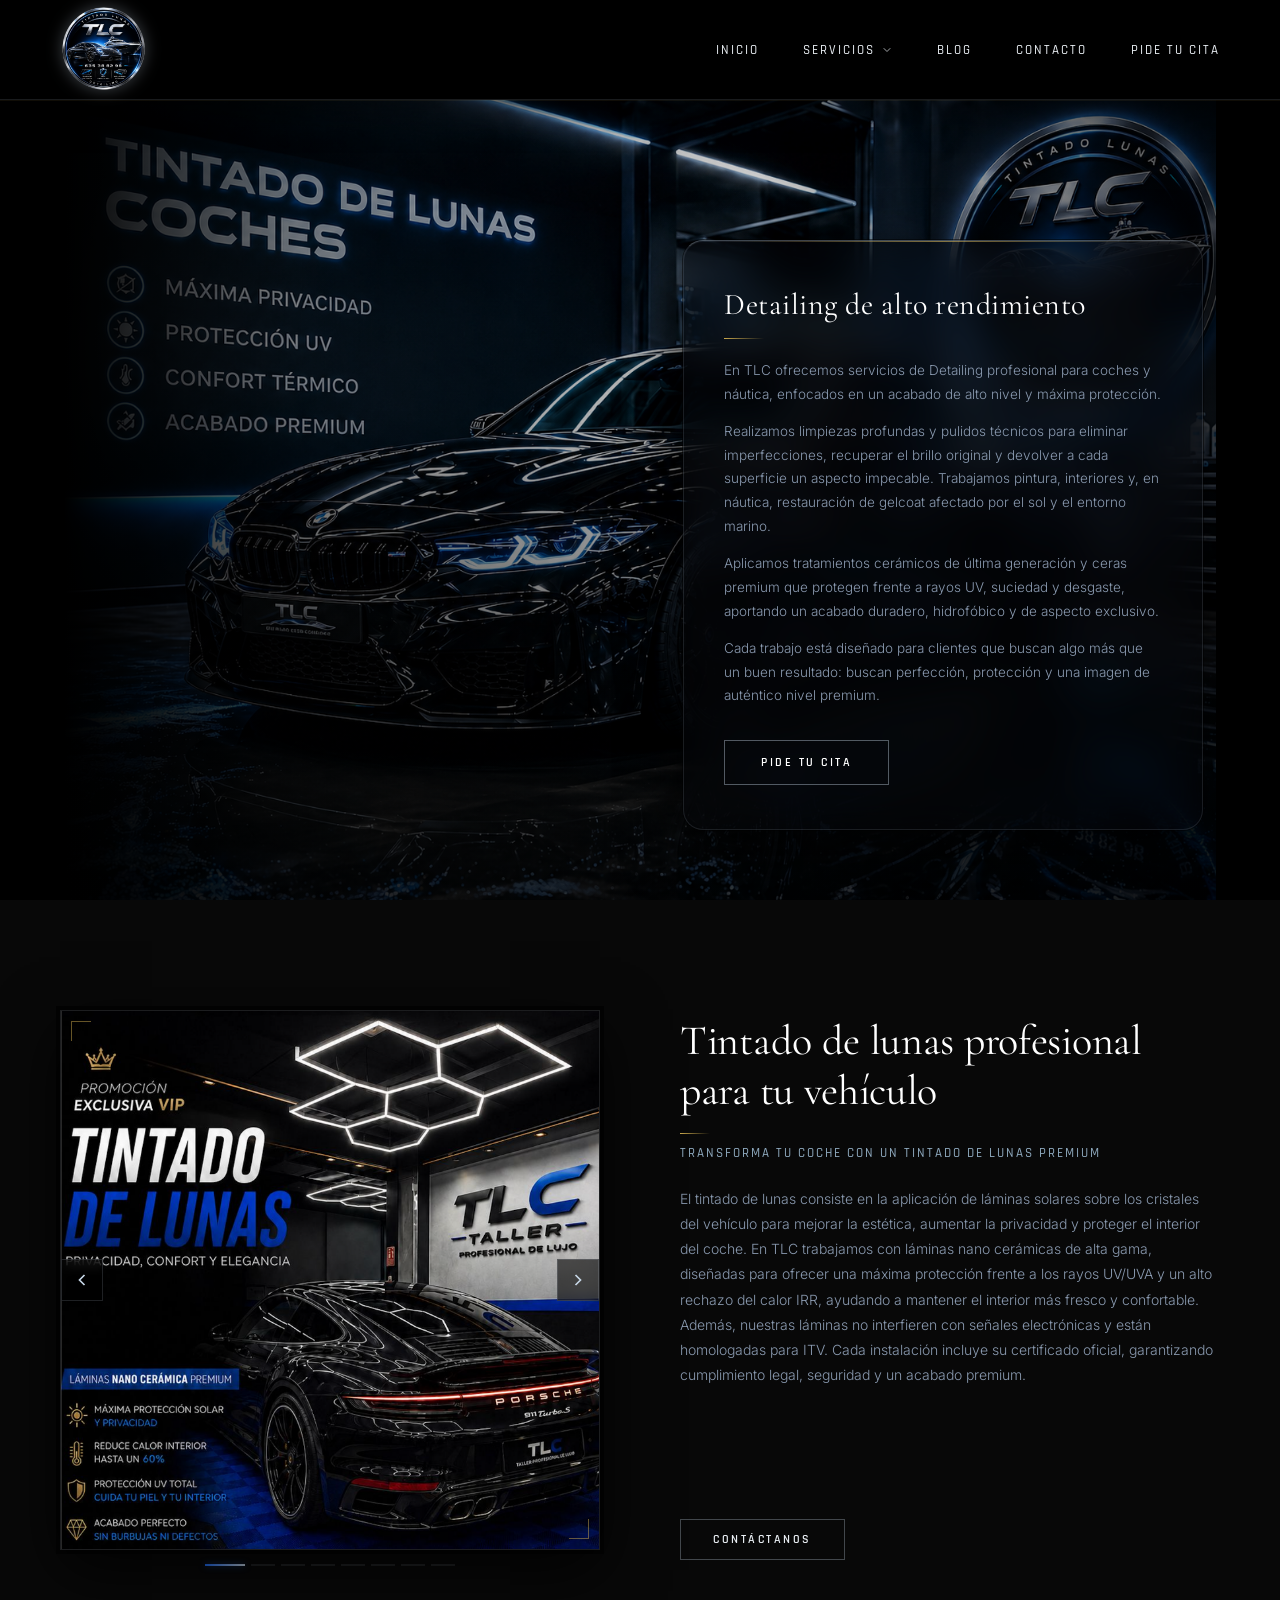
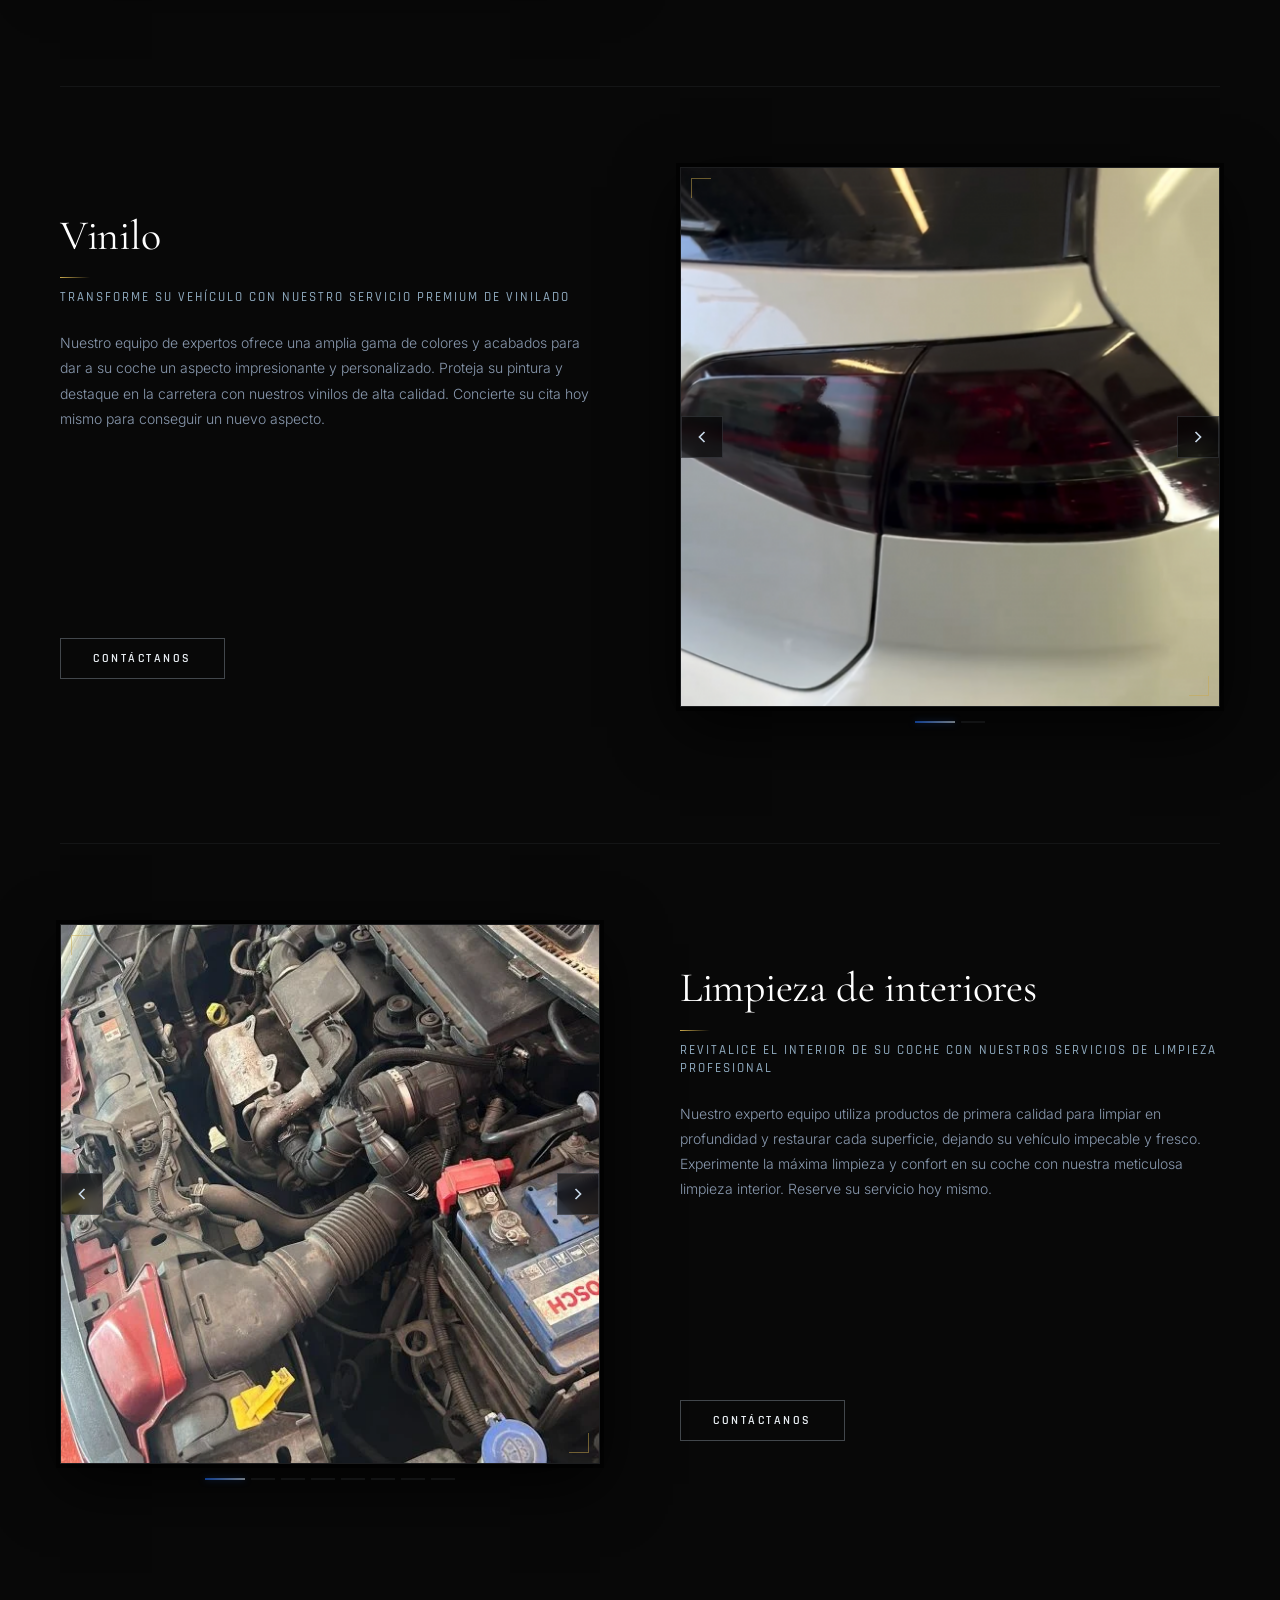
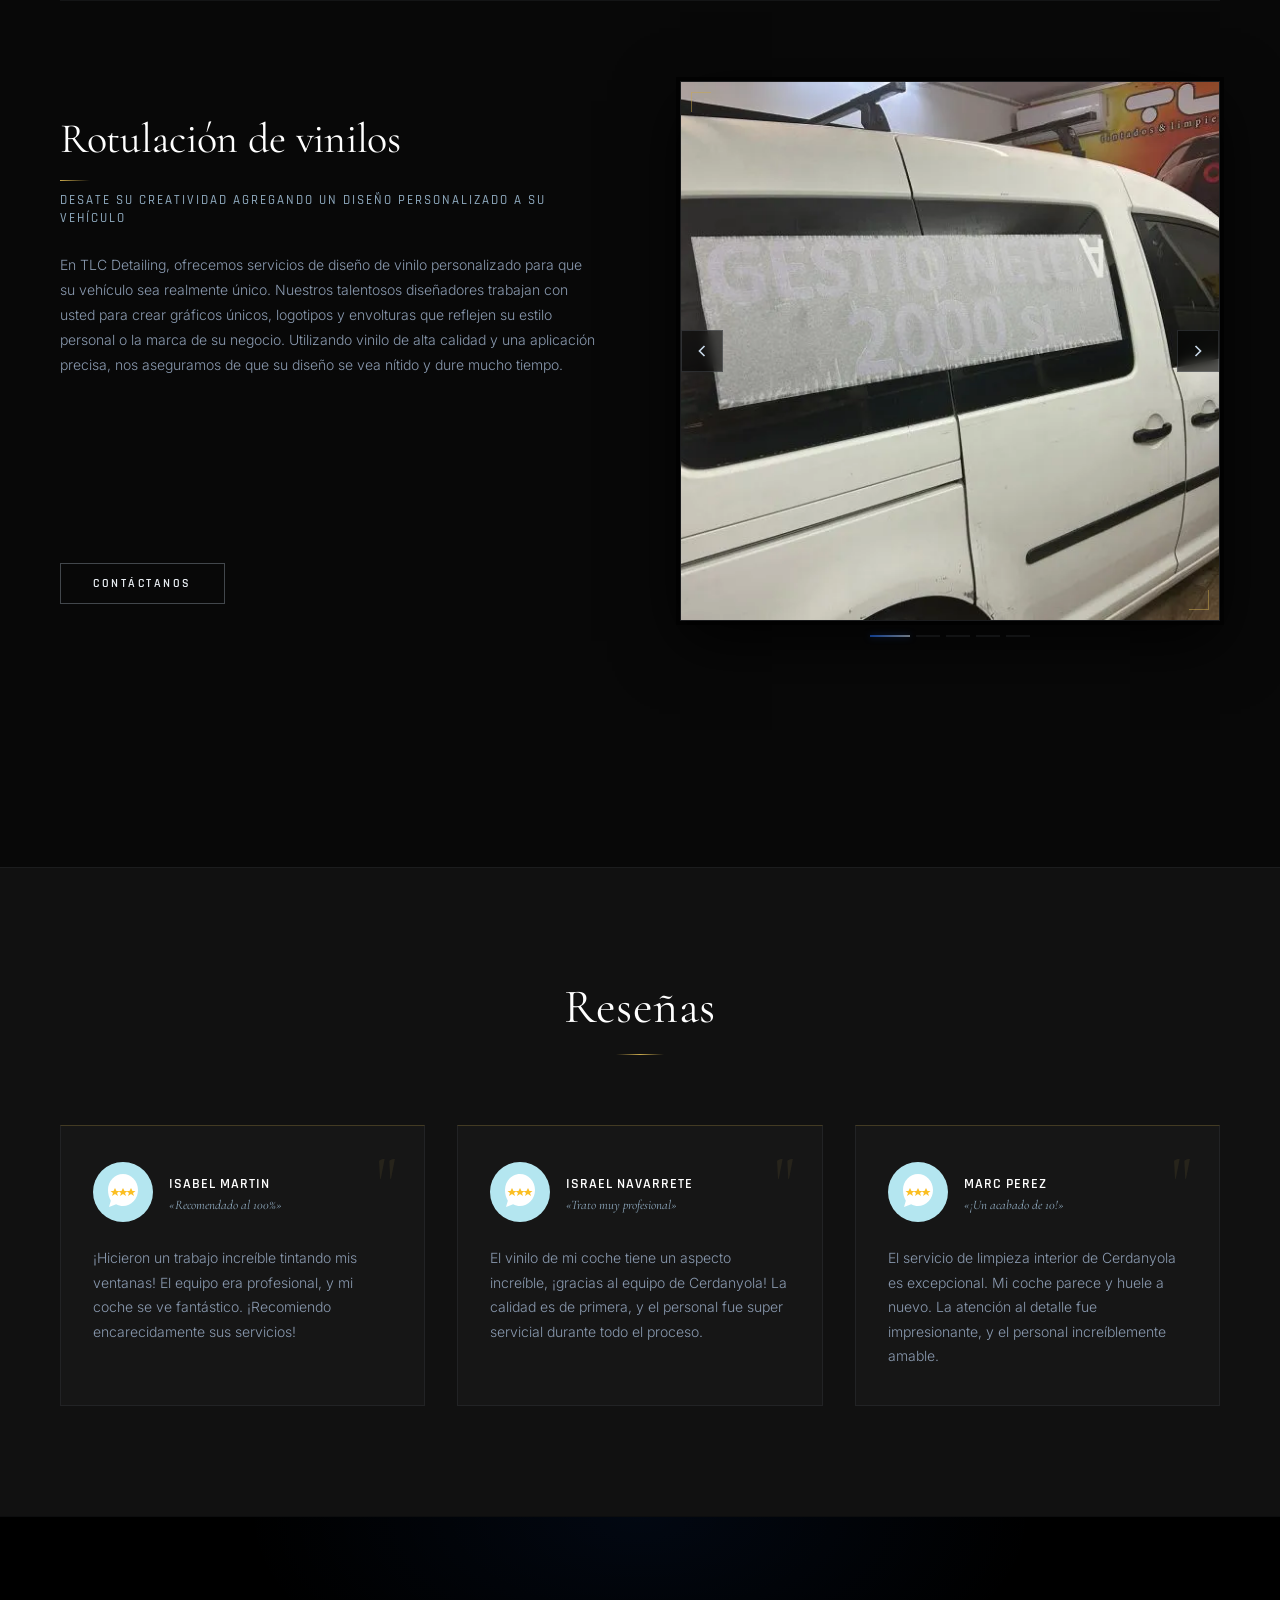
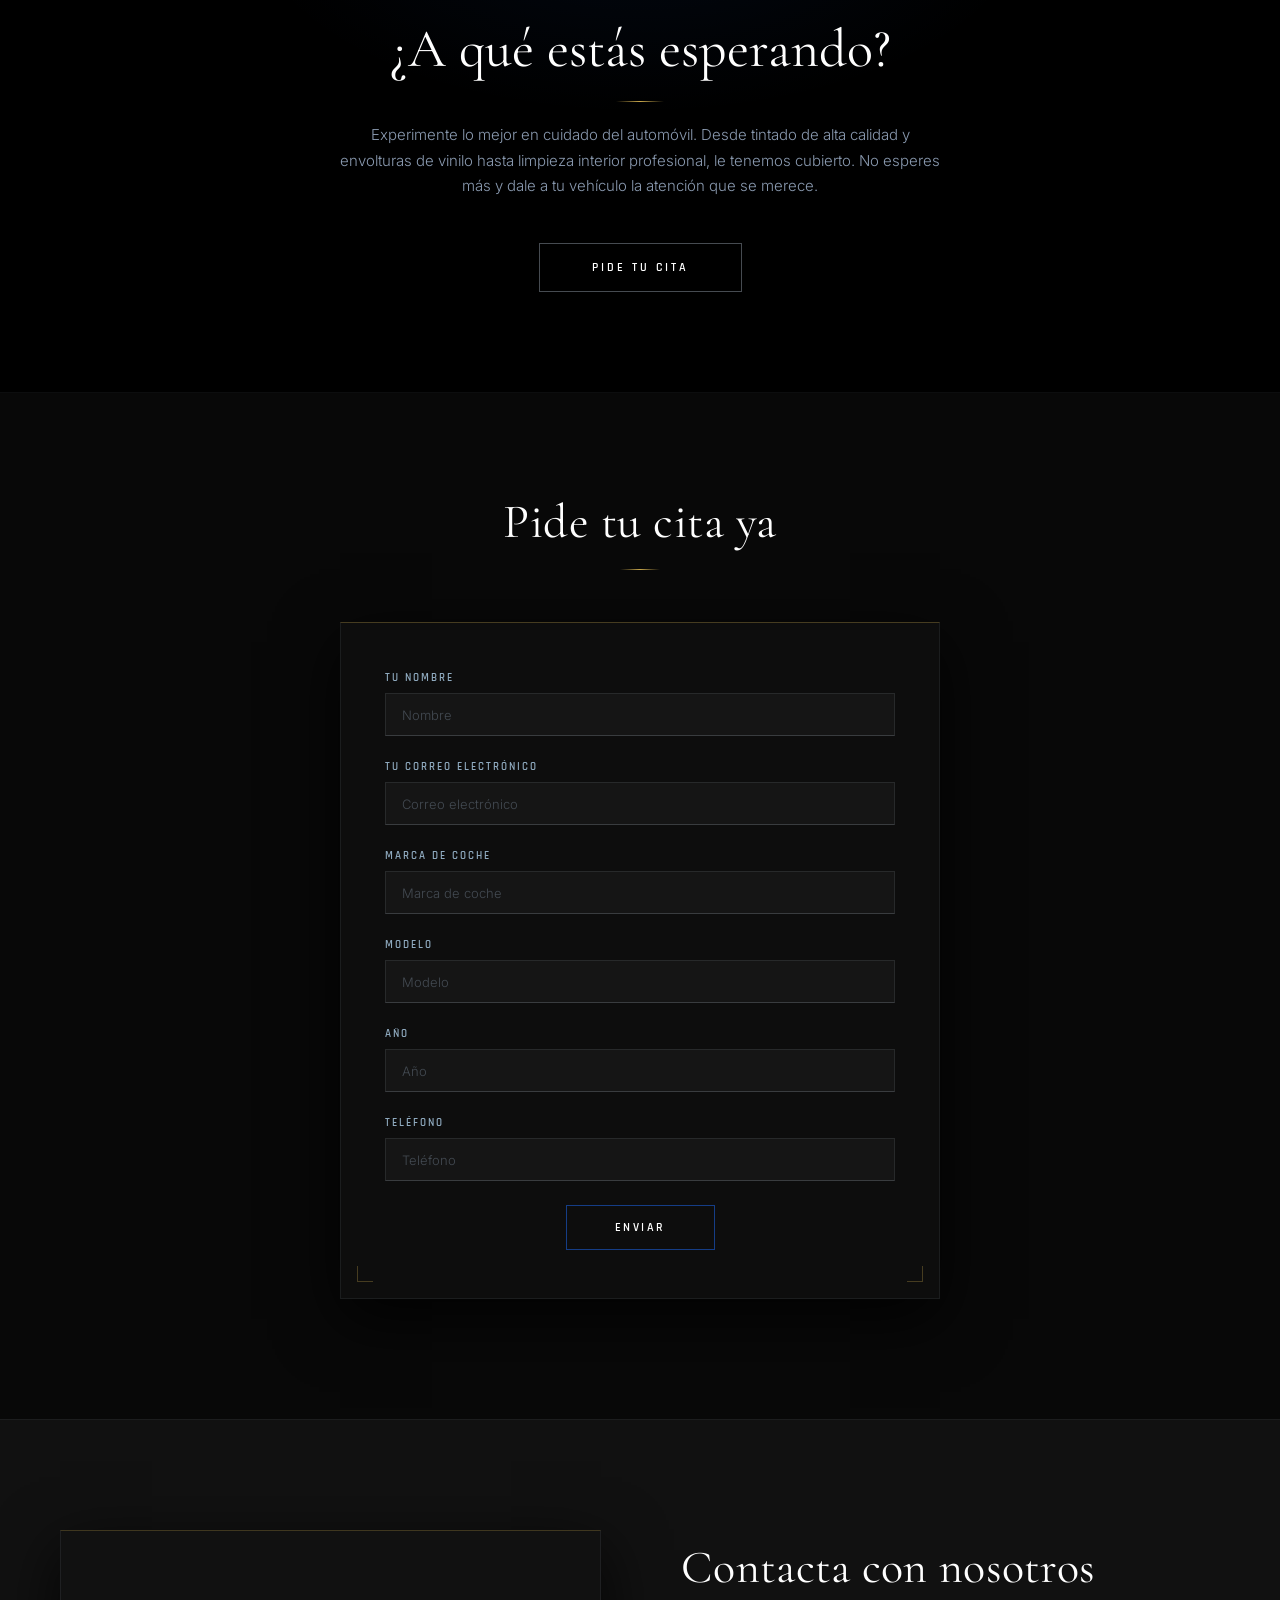
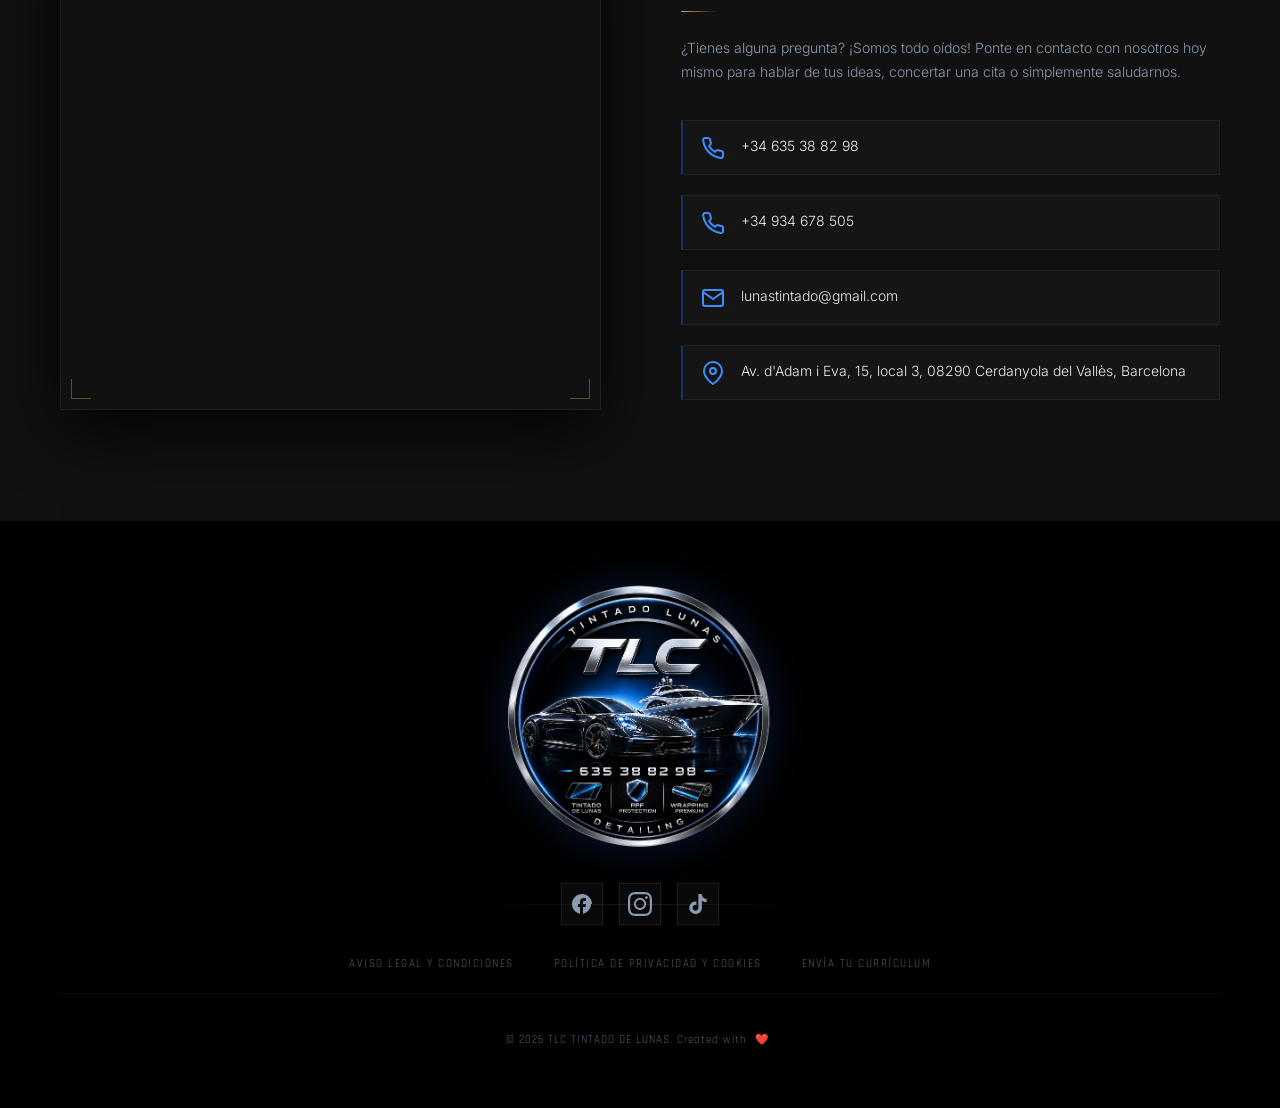
==== index.html @ 21ef68ec "cambio de estilos" ====
<!doctype html>
<html lang="es">
  <head>
    <meta charset="UTF-8" />
    <meta name="viewport" content="width=device-width, initial-scale=1.0" />
    <title>TLC Web</title>
    <!-- Vinculamos los estilos CSS directamente -->
    <link rel="stylesheet" href="assets/css/style.css" />
  </head>
  <body>
    <!-- El Navbar escrito directamente en HTML -->
    <nav class="navbar">
      <div class="navbar-container">
        <!-- Logo -->
        <a href="#" class="navbar-logo">
          <img src="assets/icons/logo3.png" alt="Logo de la empresa" />
        </a>

        <!-- Botón Hamburguesa -->
        <button class="navbar-hamburger" aria-label="Abrir menú">
          <span></span>
          <span></span>
          <span></span>
        </button>
        
        <ul class="navbar-menu">
          <li class="navbar-item">
            <a href="#">Inicio</a>
          </li>
          <li class="navbar-item dropdown">
            <a href="#servicios">
              Servicios 
              <svg class="chevron" viewBox="0 0 24 24" fill="none" stroke="currentColor" stroke-width="2" stroke-linecap="round" stroke-linejoin="round">
                <polyline points="6 9 12 15 18 9"></polyline>
              </svg>
            </a>
            <ul class="dropdown-menu">
              <li><a href="#tintado"><span>Tintado</span></a></li>
              <li><a href="#vinilo"><span>Vinilo</span></a></li>
              <li><a href="#limpieza"><span>Limpieza de interiores</span></a></li>
              <li><a href="#rotulacion"><span>Rotulación</span></a></li>
            </ul>
          </li>
          <li class="navbar-item">
            <a href="#">Blog</a>
          </li>
          <li class="navbar-item">
            <a href="#contacto">Contacto</a>
          </li>
          <li class="navbar-item">
            <a href="#cita">Pide tu cita</a>
          </li>
        </ul>
      </div>
    </nav>

    <!-- Hero Section -->
    <section class="hero" id="inicio">
      <div class="hero-image-container">
        <img src="assets/photos/hero1.png" alt="Imagen principal" class="hero-image" />
        <div class="hero-overlay"></div>
      </div>
      
      <div class="hero-content-wrapper">
        <div class="hero-about-card">
          <h2>Detailing de alto rendimiento</h2>
          <p>En TLC ofrecemos servicios de Detailing profesional para coches y náutica, enfocados en un acabado de alto nivel y máxima protección.</p>
          <p>Realizamos limpiezas profundas y pulidos técnicos para eliminar imperfecciones, recuperar el brillo original y devolver a cada superficie un aspecto impecable. Trabajamos pintura, interiores y, en náutica, restauración de gelcoat afectado por el sol y el entorno marino.</p>
          <p>Aplicamos tratamientos cerámicos de última generación y ceras premium que protegen frente a rayos UV, suciedad y desgaste, aportando un acabado duradero, hidrofóbico y de aspecto exclusivo.</p>
          <p>Cada trabajo está diseñado para clientes que buscan algo más que un buen resultado: buscan perfección, protección y una imagen de auténtico nivel premium.</p>
          
          <div class="hero-btn-container">
            <a href="#cita" class="btn-primary">Pide tu cita</a>
          </div>
        </div>
      </div>
    </section>

    <!-- Services Section -->
    <section id="servicios" class="services-section">
      
      <!-- Servicio 1 (Tintado) -->
      <div id="tintado" class="service-block">
        
        <!-- Carrusel de imágenes -->
        <div class="service-carousel">
          <div class="carousel-image-container">
            <div class="carousel-track">
              <img src="assets/photos/tintado0.png" alt="Tintado de lunas" class="carousel-slide active" />
              <img src="assets/photos/tintado1.jpeg" alt="Tintado de lunas" class="carousel-slide" />
              <img src="assets/photos/tintado2.png" alt="Tintado de lunas" class="carousel-slide" />
              <img src="assets/photos/tintado3.png" alt="Tintado de lunas" class="carousel-slide" />
              <img src="assets/photos/tintado4.png" alt="Tintado de lunas" class="carousel-slide" />
              <img src="assets/photos/tintado5.png" alt="Tintado de lunas" class="carousel-slide" />
              <img src="assets/photos/tintado6.png" alt="Tintado de lunas" class="carousel-slide" />
              <img src="assets/photos/tintado7.jpeg" alt="Tintado de lunas" class="carousel-slide" />
              
            </div>
            <button class="carousel-btn prev" aria-label="Anterior">
              <svg viewBox="0 0 24 24" fill="none" stroke="currentColor" stroke-width="2"><polyline points="15 18 9 12 15 6"></polyline></svg>
            </button>
            <button class="carousel-btn next" aria-label="Siguiente">
              <svg viewBox="0 0 24 24" fill="none" stroke="currentColor" stroke-width="2"><polyline points="9 18 15 12 9 6"></polyline></svg>
            </button>
          </div>
          <!-- Puntos (Dots) fuera de la imagen -->
          <div class="carousel-dots">
            <span class="dot active" data-index="0"></span>
            <span class="dot" data-index="1"></span>
            <span class="dot" data-index="2"></span>
            <span class="dot" data-index="3"></span>
            <span class="dot" data-index="4"></span>
            <span class="dot" data-index="5"></span>
            <span class="dot" data-index="6"></span>
            <span class="dot" data-index="7"></span>
          </div>
        </div>

        <!-- Contenido de texto -->
        <div class="service-content">
          <h2>Tintado de lunas profesional para tu vehículo</h2>
          <h3>Transforma tu coche con un tintado de lunas premium</h3>
          <p>
            El tintado de lunas consiste en la aplicación de láminas solares sobre los cristales del vehículo para mejorar la estética, aumentar la privacidad y proteger el interior del coche.
            En TLC trabajamos con láminas nano cerámicas de alta gama, diseñadas para ofrecer una máxima protección frente a los rayos UV/UVA y un alto rechazo del calor IRR, ayudando a mantener el interior más fresco y confortable.
            Además, nuestras láminas no interfieren con señales electrónicas y están homologadas para ITV. Cada instalación incluye su certificado oficial, garantizando cumplimiento legal, seguridad y un acabado premium.
          </p>
        </div>
        <a href="#contacto" class="btn-outline">CONTÁCTANOS</a>

      </div>
      <!-- Servicio 2 (Vinilo) -->
      <div id="vinilo" class="service-block">
        
        <!-- Contenido de texto (a la izquierda) -->
        <div class="service-content">
          <h2>Vinilo</h2>
          <h3>Transforme su vehículo con nuestro servicio premium de vinilado</h3>
          <p>
            Nuestro equipo de expertos ofrece una amplia gama de colores y acabados para dar a su coche un aspecto impresionante y personalizado. Proteja su pintura y destaque en la carretera con nuestros vinilos de alta calidad. Concierte su cita hoy mismo para conseguir un nuevo aspecto.
          </p>
        </div>

        <!-- Carrusel de imágenes (a la derecha) -->
        <div class="service-carousel">
          <div class="carousel-image-container">
            <div class="carousel-track">
              <img src="assets/photos/vinilo1.png" alt="Servicio de vinilo 1" class="carousel-slide active" />
              <img src="assets/photos/vinilo2.png" alt="Servicio de vinilo 2" class="carousel-slide" />
            </div>
            <button class="carousel-btn prev" aria-label="Anterior">
              <svg viewBox="0 0 24 24" fill="none" stroke="currentColor" stroke-width="2"><polyline points="15 18 9 12 15 6"></polyline></svg>
            </button>
            <button class="carousel-btn next" aria-label="Siguiente">
              <svg viewBox="0 0 24 24" fill="none" stroke="currentColor" stroke-width="2"><polyline points="9 18 15 12 9 6"></polyline></svg>
            </button>
          </div>
          <!-- Puntos (Dots) fuera de la imagen -->
          <div class="carousel-dots">
            <span class="dot active" data-index="0"></span>
            <span class="dot" data-index="1"></span>
          </div>
        </div>

        <a href="#contacto" class="btn-outline">CONTÁCTANOS</a>
      </div>
      
      <!-- Servicio 3 (Limpieza) -->
      <div id="limpieza" class="service-block">
        
        <!-- Carrusel de imágenes (a la izquierda) -->
        <div class="service-carousel">
          <div class="carousel-image-container">
            <div class="carousel-track">
              <img src="assets/photos/limpieza1.webp" alt="Servicio de limpieza 1" class="carousel-slide active" />
              <img src="assets/photos/limpieza2.webp" alt="Servicio de limpieza 2" class="carousel-slide" />
              <img src="assets/photos/limpieza3.webp" alt="Servicio de limpieza 3" class="carousel-slide" />
              <img src="assets/photos/limpieza4.webp" alt="Servicio de limpieza 4" class="carousel-slide" />
              <img src="assets/photos/limpieza5.webp" alt="Servicio de limpieza 5" class="carousel-slide" />
              <img src="assets/photos/limpieza6.webp" alt="Servicio de limpieza 6" class="carousel-slide" />
              <img src="assets/photos/limpieza7.webp" alt="Servicio de limpieza 7" class="carousel-slide" />
              <img src="assets/photos/limpieza8.webp" alt="Servicio de limpieza 8" class="carousel-slide" />
            </div>
            <button class="carousel-btn prev" aria-label="Anterior">
              <svg viewBox="0 0 24 24" fill="none" stroke="currentColor" stroke-width="2"><polyline points="15 18 9 12 15 6"></polyline></svg>
            </button>
            <button class="carousel-btn next" aria-label="Siguiente">
              <svg viewBox="0 0 24 24" fill="none" stroke="currentColor" stroke-width="2"><polyline points="9 18 15 12 9 6"></polyline></svg>
            </button>
          </div>
          <!-- Puntos (Dots) fuera de la imagen -->
          <div class="carousel-dots">
            <span class="dot active" data-index="0"></span>
            <span class="dot" data-index="1"></span>
            <span class="dot" data-index="2"></span>
            <span class="dot" data-index="3"></span>
            <span class="dot" data-index="4"></span>
            <span class="dot" data-index="5"></span>
            <span class="dot" data-index="6"></span>
            <span class="dot" data-index="7"></span>
          </div>
        </div>

        <!-- Contenido de texto (a la derecha) -->
        <div class="service-content">
          <h2>Limpieza de interiores</h2>
          <h3>Revitalice el interior de su coche con nuestros servicios de limpieza profesional</h3>
          <p>
            Nuestro experto equipo utiliza productos de primera calidad para limpiar en profundidad y restaurar cada superficie, dejando su vehículo impecable y fresco. Experimente la máxima limpieza y confort en su coche con nuestra meticulosa limpieza interior. Reserve su servicio hoy mismo.
          </p>
        </div>
        <a href="#contacto" class="btn-outline">CONTÁCTANOS</a>

      </div>

      <!-- Servicio 4 (Rotulación) -->
      <div id="rotulacion" class="service-block">
        
        <!-- Contenido de texto (a la izquierda) -->
        <div class="service-content">
          <h2>Rotulación de vinilos</h2>
          <h3>Desate su creatividad agregando un diseño personalizado a su vehículo</h3>
          <p>
            En TLC Detailing, ofrecemos servicios de diseño de vinilo personalizado para que su vehículo sea realmente único. Nuestros talentosos diseñadores trabajan con usted para crear gráficos únicos, logotipos y envolturas que reflejen su estilo personal o la marca de su negocio. Utilizando vinilo de alta calidad y una aplicación precisa, nos aseguramos de que su diseño se vea nítido y dure mucho tiempo.
          </p>
        </div>

        <!-- Carrusel de imágenes (a la derecha) -->
        <div class="service-carousel">
          <div class="carousel-image-container">
            <div class="carousel-track">
              <img src="assets/photos/rotulacion1.webp" alt="Servicio de rotulación 1" class="carousel-slide active" />
              <img src="assets/photos/rotulacion2.webp" alt="Servicio de rotulación 2" class="carousel-slide" />
              <img src="assets/photos/rotulacion3.webp" alt="Servicio de rotulación 3" class="carousel-slide" />
              <img src="assets/photos/rotulacion4.webp" alt="Servicio de rotulación 4" class="carousel-slide" />
              <img src="assets/photos/rotulacion5.webp" alt="Servicio de rotulación 5" class="carousel-slide" />
            </div>
            <button class="carousel-btn prev" aria-label="Anterior">
              <svg viewBox="0 0 24 24" fill="none" stroke="currentColor" stroke-width="2"><polyline points="15 18 9 12 15 6"></polyline></svg>
            </button>
            <button class="carousel-btn next" aria-label="Siguiente">
              <svg viewBox="0 0 24 24" fill="none" stroke="currentColor" stroke-width="2"><polyline points="9 18 15 12 9 6"></polyline></svg>
            </button>
          </div>
          <!-- Puntos (Dots) fuera de la imagen -->
          <div class="carousel-dots">
            <span class="dot active" data-index="0"></span>
            <span class="dot" data-index="1"></span>
            <span class="dot" data-index="2"></span>
            <span class="dot" data-index="3"></span>
            <span class="dot" data-index="4"></span>
          </div>
        </div>

        <a href="#contacto" class="btn-outline">CONTÁCTANOS</a>
      </div>

    </section>


    <!-- Reseñas Section -->
    <section id="resenas" class="reviews-section">
      <h2 class="reviews-title">Reseñas</h2>
      
      <div class="reviews-grid">
        <!-- Reseña 1 -->
        <div class="review-card">
          <div class="review-header">
            <div class="review-icon">
              <svg width="60" height="60" viewBox="0 0 60 60" fill="none" xmlns="http://www.w3.org/2000/svg">
                <circle cx="30" cy="30" r="30" fill="#B4E6F0"/>
                <path d="M15 28C15 19.1634 21.7157 12 30 12C38.2843 12 45 19.1634 45 28C45 36.8366 38.2843 44 30 44C27.5255 44 25.1895 43.3444 23.1612 42.197L16 45L17.8488 38.6472C16.0378 35.733 15 32.0163 15 28Z" fill="white"/>
                <path d="M22 26L23.5 29H26.5L24 31L25 34L22 32L19 34L20 31L17.5 29H20.5L22 26Z" fill="#FBBF24"/>
                <path d="M30 26L31.5 29H34.5L32 31L33 34L30 32L27 34L28 31L25.5 29H28.5L30 26Z" fill="#FBBF24"/>
                <path d="M38 26L39.5 29H42.5L40 31L41 34L38 32L35 34L36 31L33.5 29H36.5L38 26Z" fill="#FBBF24"/>
              </svg>
            </div>
            <div class="review-author">
              <h4>Isabel Martin</h4>
              <span>«Recomendado al 100%»</span>
            </div>
          </div>
          <p>
            ¡Hicieron un trabajo increíble tintando mis ventanas! El equipo era profesional, y mi coche se ve fantástico. ¡Recomiendo encarecidamente sus servicios!
          </p>
        </div>

        <!-- Reseña 2 -->
        <div class="review-card">
          <div class="review-header">
            <div class="review-icon">
              <svg width="60" height="60" viewBox="0 0 60 60" fill="none" xmlns="http://www.w3.org/2000/svg">
                <circle cx="30" cy="30" r="30" fill="#B4E6F0"/>
                <path d="M15 28C15 19.1634 21.7157 12 30 12C38.2843 12 45 19.1634 45 28C45 36.8366 38.2843 44 30 44C27.5255 44 25.1895 43.3444 23.1612 42.197L16 45L17.8488 38.6472C16.0378 35.733 15 32.0163 15 28Z" fill="white"/>
                <path d="M22 26L23.5 29H26.5L24 31L25 34L22 32L19 34L20 31L17.5 29H20.5L22 26Z" fill="#FBBF24"/>
                <path d="M30 26L31.5 29H34.5L32 31L33 34L30 32L27 34L28 31L25.5 29H28.5L30 26Z" fill="#FBBF24"/>
                <path d="M38 26L39.5 29H42.5L40 31L41 34L38 32L35 34L36 31L33.5 29H36.5L38 26Z" fill="#FBBF24"/>
              </svg>
            </div>
            <div class="review-author">
              <h4>Israel Navarrete</h4>
              <span>«Trato muy profesional»</span>
            </div>
          </div>
          <p>
            El vinilo de mi coche tiene un aspecto increíble, ¡gracias al equipo de Cerdanyola! La calidad es de primera, y el personal fue super servicial durante todo el proceso.
          </p>
        </div>

        <!-- Reseña 3 -->
        <div class="review-card">
          <div class="review-header">
            <div class="review-icon">
              <svg width="60" height="60" viewBox="0 0 60 60" fill="none" xmlns="http://www.w3.org/2000/svg">
                <circle cx="30" cy="30" r="30" fill="#B4E6F0"/>
                <path d="M15 28C15 19.1634 21.7157 12 30 12C38.2843 12 45 19.1634 45 28C45 36.8366 38.2843 44 30 44C27.5255 44 25.1895 43.3444 23.1612 42.197L16 45L17.8488 38.6472C16.0378 35.733 15 32.0163 15 28Z" fill="white"/>
                <path d="M22 26L23.5 29H26.5L24 31L25 34L22 32L19 34L20 31L17.5 29H20.5L22 26Z" fill="#FBBF24"/>
                <path d="M30 26L31.5 29H34.5L32 31L33 34L30 32L27 34L28 31L25.5 29H28.5L30 26Z" fill="#FBBF24"/>
                <path d="M38 26L39.5 29H42.5L40 31L41 34L38 32L35 34L36 31L33.5 29H36.5L38 26Z" fill="#FBBF24"/>
              </svg>
            </div>
            <div class="review-author">
              <h4>Marc Perez</h4>
              <span>«¡Un acabado de 10!»</span>
            </div>
          </div>
          <p>
            El servicio de limpieza interior de Cerdanyola es excepcional. Mi coche parece y huele a nuevo. La atención al detalle fue impresionante, y el personal increíblemente amable.
          </p>
        </div>

      </div>
    </section>

    <!-- CTA Section -->
    <section class="cta-section">
      <div class="cta-container">
        <h2>¿A qué estás esperando?</h2>
        <p>Experimente lo mejor en cuidado del automóvil. Desde tintado de alta calidad y envolturas de vinilo hasta limpieza interior profesional, le tenemos cubierto. No esperes más y dale a tu vehículo la atención que se merece.</p>
        <a href="#cita" class="btn-pill">PIDE TU CITA</a>
      </div>
    </section>

    <!-- Contact Form Section -->
    <section id="cita" class="contact-section">
      <h2 class="form-title">Pide tu cita ya</h2>
      <div class="form-container">
        <form id="contact-form" action="send_mail.php" method="POST">
          <div class="form-group">
            <label for="nombre">Tu nombre</label>
            <input type="text" id="nombre" name="nombre" placeholder="Nombre" required>
          </div>
          <div class="form-group">
            <label for="email">Tu correo electrónico</label>
            <input type="email" id="email" name="email" placeholder="Correo electrónico" required>
          </div>
          <div class="form-group">
            <label for="marca">Marca de coche</label>
            <input type="text" id="marca" name="marca" placeholder="Marca de coche">
          </div>
          <div class="form-group">
            <label for="modelo">Modelo</label>
            <input type="text" id="modelo" name="modelo" placeholder="Modelo">
          </div>
          <div class="form-group">
            <label for="anio">Año</label>
            <input type="number" id="anio" name="anio" placeholder="Año">
          </div>
          <div class="form-group">
            <label for="telefono">Teléfono</label>
            <input type="tel" id="telefono" name="telefono" placeholder="Teléfono" required>
          </div>
          <button type="submit" class="btn-submit">Enviar</button>
        </form>
        <div id="form-response" style="margin-top: 20px; padding: 15px; border-radius: 8px; display: none;"></div>
      </div>
    </section>

    <!-- Footer Contact Section -->
    <section id="contacto" class="footer-contact-section">
      <div class="footer-contact-container">
        <!-- Google Maps -->
        <div class="map-container">
          <iframe 
            src="https://www.google.com/maps/embed?pb=!1m18!1m12!1m3!1d2988.665476344238!2d2.1384026!3d41.4883492!2m3!1f0!2f0!3f0!3m2!1i1024!2i768!4f13.1!3m3!1m2!1s0x12a4be6f8f74780d%3A0xc3f10137996396e6!2sAv.%20d'Adam%20i%20Eva%2C%2015%2C%2008290%20Cerdanyola%20del%20Vall%C3%A8s%2C%20Barcelona!5e0!3m2!1ses!2ses!4v1713869800000!5m2!1ses!2ses" 
            width="100%" 
            height="100%" 
            style="border:0;" 
            allowfullscreen="" 
            loading="lazy" 
            referrerpolicy="no-referrer-when-downgrade">
          </iframe>
        </div>

        <!-- Contact Info -->
        <div class="contact-info-container">
          <h2>Contacta con nosotros</h2>
          <p>¿Tienes alguna pregunta? ¡Somos todo oídos! Ponte en contacto con nosotros hoy mismo para hablar de tus ideas, concertar una cita o simplemente saludarnos.</p>
          
          <div class="contact-details">
            <div class="contact-item">
              <svg width="24" height="24" viewBox="0 0 24 24" fill="none" stroke="currentColor" stroke-width="2" stroke-linecap="round" stroke-linejoin="round"><path d="M22 16.92v3a2 2 0 0 1-2.18 2 19.79 19.79 0 0 1-8.63-3.07 19.5 19.5 0 0 1-6-6 19.79 19.79 0 0 1-3.07-8.67A2 2 0 0 1 4.11 2h3a2 2 0 0 1 2 1.72 12.84 12.84 0 0 0 .7 2.81 2 2 0 0 1-.45 2.11L8.09 9.91a16 16 0 0 0 6 6l1.27-1.27a2 2 0 0 1 2.11-.45 12.84 12.84 0 0 0 2.81.7A2 2 0 0 1 22 16.92z"></path></svg>
              <span>+34 635 38 82 98</span>
            </div>
            <div class="contact-item">
              <svg width="24" height="24" viewBox="0 0 24 24" fill="none" stroke="currentColor" stroke-width="2" stroke-linecap="round" stroke-linejoin="round"><path d="M22 16.92v3a2 2 0 0 1-2.18 2 19.79 19.79 0 0 1-8.63-3.07 19.5 19.5 0 0 1-6-6 19.79 19.79 0 0 1-3.07-8.67A2 2 0 0 1 4.11 2h3a2 2 0 0 1 2 1.72 12.84 12.84 0 0 0 .7 2.81 2 2 0 0 1-.45 2.11L8.09 9.91a16 16 0 0 0 6 6l1.27-1.27a2 2 0 0 1 2.11-.45 12.84 12.84 0 0 0 2.81.7A2 2 0 0 1 22 16.92z"></path></svg>
              <span>+34 934 678 505</span>
            </div>
            <div class="contact-item">
              <svg width="24" height="24" viewBox="0 0 24 24" fill="none" stroke="currentColor" stroke-width="2" stroke-linecap="round" stroke-linejoin="round"><path d="M4 4h16c1.1 0 2 .9 2 2v12c0 1.1-.9 2-2 2H4c-1.1 0-2-.9-2-2V6c0-1.1.9-2 2-2z"></path><polyline points="22,6 12,13 2,6"></polyline></svg>
              <span>lunastintado@gmail.com</span>
            </div>
            <div class="contact-item">
              <svg width="24" height="24" viewBox="0 0 24 24" fill="none" stroke="currentColor" stroke-width="2" stroke-linecap="round" stroke-linejoin="round"><path d="M21 10c0 7-9 13-9 13s-9-6-9-13a9 9 0 0 1 18 0z"></path><circle cx="12" cy="10" r="3"></circle></svg>
              <span>Av. d'Adam i Eva, 15, local 3, 08290 Cerdanyola del Vallès, Barcelona</span>
            </div>
          </div>
        </div>
      </div>
    </section>

    <!-- Main Footer -->
    <footer class="main-footer">
      <div class="footer-container">
        <div class="footer-content">
          <!-- Logo centrado -->
          <div class="footer-logo">
            <img src="assets/icons/logo3.png" alt="TLC Detailing Emblem">
          </div>

          <!-- Redes sociales debajo del logo -->
          <div class="social-icons">
            <a href="https://www.facebook.com/people/tintados__lunas__coches/100064148806658/?name=xhp_nt__fblite__profile__tab_bar" aria-label="Facebook" target="_blank" rel="noopener">
              <svg width="24" height="24" viewBox="0 0 24 24" fill="currentColor"><path d="M22 12c0-5.52-4.48-10-10-10S2 6.48 2 12c0 4.84 3.44 8.87 8 9.8V15H8v-3h2V9.5C10 7.57 11.57 6 13.5 6H16v3h-2c-.55 0-1 .45-1 1V12h3l-.5 3h-2.5v6.8c4.56-.93 8-4.96 8-9.8z"/></svg>
            </a>
            <a href="#" aria-label="Instagram">
              <svg width="24" height="24" viewBox="0 0 24 24" fill="currentColor"><path d="M12 2.163c3.204 0 3.584.012 4.85.07 1.366.062 2.633.332 3.608 1.308.975.975 1.245 2.242 1.308 3.608.058 1.266.07 1.646.07 4.85s-.012 3.584-.07 4.85c-.063 1.366-.333 2.633-1.308 3.608-.975.975-2.242 1.245-3.608 1.308-1.266.058-1.646.07-4.85.07s-3.584-.012-4.85-.07c-1.366-.063-2.633-.333-3.608-1.308-.975-.975-1.245-2.242-1.308-3.608-.058-1.266-.07-1.646-.07-4.85s.012-3.584.07-4.85c.062-1.366.332-2.633 1.308-3.608.975-.975 2.242-1.245 3.608-1.308 1.266-.058 1.646-.07 4.85-.07zM12 0C8.741 0 8.333.014 7.053.072 2.695.272.273 2.69.073 7.052.014 8.333 0 8.741 0 12c0 3.259.014 3.668.072 4.948.2 4.358 2.618 6.78 6.98 6.98 1.281.058 1.689.072 4.948.072 3.259 0 3.668-.014 4.948-.072 4.354-.2 6.782-2.618 6.979-6.98.059-1.28.073-1.689.073-4.948 0-3.259-.014-3.667-.072-4.947-.196-4.354-2.617-6.78-6.979-6.98C15.668.014 15.259 0 12 0zm0 5.838a6.162 6.162 0 1 0 0 12.324 6.162 6.162 0 0 0 0-12.324zM12 16a4.162 4.162 0 1 1 0-8.324A4.162 4.162 0 0 1 12 16zm6.406-11.845a1.44 1.44 0 1 0 0 2.881 1.44 1.44 0 0 0 0-2.881z"/></svg>
            </a>
            <a href="https://www.tiktok.com/@tlc.tintadolunas" aria-label="TikTok" target="_blank" rel="noopener">
              <svg width="24" height="24" viewBox="0 0 24 24" fill="currentColor"><path d="M19.59 6.69a4.83 4.83 0 0 1-3.77-4.25V2h-3.45v13.67a2.89 2.89 0 0 1-5.2 1.74 2.89 2.89 0 0 1 2.31-4.64 2.93 2.93 0 0 1 .88.13V9.4a6.84 6.84 0 0 0-1 .05A6.33 6.33 0 0 0 5 20.1a6.34 6.34 0 0 0 10.86-4.43v-7a8.16 8.16 0 0 0 4.77 1.52v-3.4a4.85 4.85 0 0 1-1-.1z"/></svg>
            </a>
          </div>

          <!-- Enlaces debajo de las redes -->
          <div class="footer-nav-links">
            <a href="aviso-legal.html" target="_blank" rel="noopener">Aviso legal y condiciones</a>
            <a href="politica-privacidad.html" target="_blank" rel="noopener">Política de privacidad y cookies</a>
            <a href="mailto:lunastintado@gmail.com">Envía tu currículum</a>
          </div>
        </div>

        <div class="footer-bottom">
          <p>© 2026 TLC TINTADO DE LUNAS. Created with <span class="heart">❤️</span></p>
        </div>
      </div>
    </footer>

    <!-- Vinculamos JavaScript por si quieres añadir interactividad luego -->
    <script type="module" src="assets/js/main.js"></script>
  </body>
</html>
---- assets/css/style.css ----
/* =========================================
   TLC — Premium Automotive CSS
   Estilo: Luxury / Alto Rendimiento
   Inspiración: BMW, Mercedes-Benz
   ========================================= */

@import url('https://fonts.googleapis.com/css2?family=Cormorant+Garamond:wght@300;400;500;600&family=Rajdhani:wght@300;400;500;600;700&family=Inter:wght@300;400;500&display=swap');

/* =========================================
   Variables y Reset
   ========================================= */
:root {
  /* Paleta principal */
  --black: #000000;
  --carbon: #080808;
  --graphite: #111111;
  --graphite-mid: #1a1a1a;
  --graphite-lt: #222222;
  --steel: #2a2a2a;

  /* Acento cromado / azul TLC */
  --chrome: #c8d8e8;
  --chrome-mid: #8faabf;
  --blue-accent: #1e6fff;
  --blue-glow: #3d8fff;
  --blue-deep: #0a3a7a;

  /* Oro / platino para detalles de lujo */
  --gold: #c9a84c;
  --gold-lt: #e8c96e;
  --silver: #b8c5d0;

  /* Texto */
  --text-white: #ffffff;
  --text-light: #e8edf2;
  --text-muted: #8a9ab0;
  --text-dim: #555f6e;

  /* Tipografía */
  --font-display: 'Cormorant Garamond', 'Georgia', serif;
  --font-ui: 'Rajdhani', 'Arial Narrow', sans-serif;
  --font-body: 'Inter', system-ui, sans-serif;

  /* Espaciado */
  --nav-height: 100px;
  --section-pad: 110px 60px;
  --radius-sm: 6px;
  --radius-md: 12px;
  --radius-lg: 20px;

  /* Sombras */
  --shadow-dark: 0 20px 60px rgba(0, 0, 0, 0.8);
  --shadow-blue: 0 0 30px rgba(30, 111, 255, 0.25);
  --shadow-gold: 0 0 20px rgba(201, 168, 76, 0.3);
  --glow-chrome: 0 0 12px rgba(200, 216, 232, 0.4);
}

html {
  scroll-behavior: smooth;
}

*,
*::before,
*::after {
  box-sizing: border-box;
}

section[id] {
  scroll-margin-top: var(--nav-height);
}

body {
  margin: 0;
  font-family: var(--font-body);
  background-color: var(--carbon);
  color: var(--text-white);
  -webkit-font-smoothing: antialiased;
  -moz-osx-font-smoothing: grayscale;
  padding-top: var(--nav-height);
}

/* =========================================
   NAVBAR
   ========================================= */
.navbar {
  background-color: rgba(0, 0, 0, 0.92);
  backdrop-filter: blur(16px) saturate(180%);
  -webkit-backdrop-filter: blur(16px) saturate(180%);
  height: var(--nav-height);
  display: flex;
  align-items: center;
  padding: 0 60px;
  position: fixed;
  top: 0;
  left: 0;
  width: 100%;
  z-index: 2000;
  /* Línea inferior cromada — detalle de lujo */
  border-bottom: 1px solid rgba(200, 216, 232, 0.12);
  box-shadow: 0 1px 0 rgba(201, 168, 76, 0.08), 0 4px 40px rgba(0, 0, 0, 0.7);
  transition: height 0.3s ease, background 0.3s ease;
}

.navbar-container {
  width: 100%;
  max-width: 1280px;
  margin: 0 auto;
  display: flex;
  justify-content: space-between;
  align-items: center;
}

.navbar-logo {
  display: flex;
  align-items: center;
  text-decoration: none;
}

.navbar-logo img {
  height: 88px;
  width: auto;
  object-fit: contain;
  /* Sutil brillo cromado al logo */
  filter: drop-shadow(0 0 8px rgba(200, 216, 232, 0.3));
  transition: filter 0.3s ease;
}

.navbar-logo:hover img {
  filter: drop-shadow(0 0 14px rgba(200, 216, 232, 0.6));
}

/* Hamburguesa */
.navbar-hamburger {
  display: none;
  flex-direction: column;
  justify-content: space-between;
  width: 28px;
  height: 18px;
  background: transparent;
  border: none;
  cursor: pointer;
  padding: 0;
  z-index: 2001;
  position: relative;
}

.navbar-hamburger span {
  width: 100%;
  height: 1.5px;
  background: linear-gradient(90deg, var(--chrome), var(--blue-accent));
  border-radius: 2px;
  transition: all 0.35s cubic-bezier(0.4, 0, 0.2, 1);
  transform-origin: center;
}

.navbar-hamburger.active span:nth-child(1) {
  transform: translateY(8.25px) rotate(45deg);
}

.navbar-hamburger.active span:nth-child(2) {
  opacity: 0;
  transform: translateX(-8px);
}

.navbar-hamburger.active span:nth-child(3) {
  transform: translateY(-8.25px) rotate(-45deg);
}

/* Menu links */
.navbar-menu {
  list-style: none;
  display: flex;
  gap: 44px;
  margin: 0;
  padding: 0;
  align-items: center;
}

.navbar-item {
  position: relative;
}

.navbar-item a {
  text-decoration: none;
  color: var(--text-light);
  font-family: var(--font-ui);
  font-size: 13px;
  font-weight: 500;
  letter-spacing: 2px;
  text-transform: uppercase;
  display: flex;
  align-items: center;
  gap: 6px;
  padding: 8px 0;
  transition: color 0.3s ease, text-shadow 0.3s ease;
  position: relative;
}

/* Línea de hover cromada — estilo BMW */
.navbar-item a::after {
  content: '';
  position: absolute;
  bottom: -2px;
  left: 0;
  width: 100%;
  height: 1px;
  background: linear-gradient(90deg, var(--blue-accent), var(--chrome));
  transform: scaleX(0);
  transform-origin: right;
  transition: transform 0.4s cubic-bezier(0.4, 0, 0.2, 1);
  box-shadow: 0 0 6px rgba(30, 111, 255, 0.6);
}

.navbar-item a:hover {
  color: var(--text-white);
  text-shadow: 0 0 10px rgba(200, 216, 232, 0.5);
}

.navbar-item a:hover::after {
  transform: scaleX(1);
  transform-origin: left;
}

/* Chevron */
.chevron {
  width: 12px;
  height: 12px;
  transition: transform 0.3s ease;
  opacity: 0.7;
}

.navbar-item.dropdown:hover .chevron {
  transform: rotate(180deg);
  opacity: 1;
}

/* Dropdown */
.dropdown {
  position: relative;
}

.dropdown-menu {
  position: absolute;
  top: calc(100% + 20px);
  left: 50%;
  transform: translateX(-50%) translateY(8px);
  background: rgba(8, 8, 8, 0.97);
  border: 1px solid rgba(200, 216, 232, 0.1);
  border-top: 1px solid rgba(30, 111, 255, 0.4);
  list-style: none;
  padding: 12px 0;
  min-width: 220px;
  opacity: 0;
  visibility: hidden;
  transition: all 0.3s cubic-bezier(0.4, 0, 0.2, 1);
  border-radius: 0 0 var(--radius-sm) var(--radius-sm);
  box-shadow: 0 20px 50px rgba(0, 0, 0, 0.8), 0 0 0 1px rgba(200, 216, 232, 0.04);
  z-index: 1000;
}

.navbar-item.dropdown:hover .dropdown-menu {
  opacity: 1;
  visibility: visible;
  transform: translateX(-50%) translateY(0);
}

.dropdown-menu li {
  margin: 0;
  padding: 0;
}

.dropdown-menu li a {
  padding: 11px 24px;
  display: block;
  color: var(--text-muted) !important;
  font-size: 12px;
  font-family: var(--font-ui);
  letter-spacing: 1.8px;
  text-decoration: none;
  transition: all 0.2s ease;
  white-space: nowrap;
  position: relative;
  border-left: 2px solid transparent;
}

.dropdown-menu li a:hover {
  color: var(--text-white) !important;
  border-left-color: var(--blue-accent);
  padding-left: 28px;
  background: rgba(30, 111, 255, 0.06);
}

.dropdown-menu li a::after {
  display: none !important;
}

.dropdown-menu li a span {
  position: relative;
  display: inline-block;
}

.dropdown-menu li a span::after {
  display: none !important;
}

/* =========================================
   HERO
   ========================================= */
.hero {
  position: relative;
  width: 100%;
  height: calc(100vh - var(--nav-height));
  min-height: 580px;
  overflow: hidden;
  background-color: var(--black);
  display: flex;
  justify-content: center;
}

.hero-image-container {
  position: absolute;
  top: 0;
  left: 5%;
  width: 90%;
  height: 100%;
  z-index: 1;
}

.hero-image {
  width: 100%;
  height: 100%;
  object-fit: cover;
}

.hero-overlay {
  position: absolute;
  top: 0;
  left: 0;
  width: 100%;
  height: 100%;
  background:
    linear-gradient(to right, #000000 0%, rgba(0, 0, 0, 0.4) 20%, rgba(0, 0, 0, 0.1) 60%, rgba(0, 0, 0, 0.6) 100%),
    linear-gradient(to bottom, rgba(0, 0, 0, 0.1) 40%, rgba(0, 0, 0, 0.75) 100%);
}

.hero-content-wrapper {
  position: relative;
  z-index: 2;
  width: 100%;
  height: 100%;
  display: flex;
  justify-content: flex-end;
  align-items: flex-end;
  padding: 0 6% 70px 0;
  box-sizing: border-box;
}

/* Tarjeta glassmorphism premium */
.hero-about-card {
  max-width: 520px;
  background: rgba(4, 4, 6, 0.55);
  backdrop-filter: blur(20px) saturate(160%);
  -webkit-backdrop-filter: blur(20px) saturate(160%);
  border: 1px solid rgba(200, 216, 232, 0.12);
  border-top: 1px solid rgba(200, 216, 232, 0.3);
  border-radius: var(--radius-lg);
  padding: 44px 40px;
  box-shadow: var(--shadow-dark), 0 0 0 1px rgba(0, 0, 0, 0.5), inset 0 1px 0 rgba(200, 216, 232, 0.08);
  color: var(--text-white);
  /* Línea dorada superior — detalle de lujo */
  position: relative;
  overflow: hidden;
}

.hero-about-card::before {
  content: '';
  position: absolute;
  top: 0;
  left: 40px;
  right: 40px;
  height: 1px;
  background: linear-gradient(90deg, transparent, var(--gold), transparent);
  opacity: 0.6;
}

.hero-about-card h2 {
  font-family: var(--font-display);
  font-size: 30px;
  font-weight: 400;
  letter-spacing: 0.5px;
  margin: 0 0 20px 0;
  line-height: 1.3;
  color: var(--text-white);
}

/* Línea decorativa bajo el h2 */
.hero-about-card h2::after {
  content: '';
  display: block;
  width: 40px;
  height: 1px;
  background: linear-gradient(90deg, var(--gold), transparent);
  margin-top: 14px;
}

.hero-about-card p {
  font-size: 13.5px;
  line-height: 1.75;
  color: var(--text-muted);
  margin: 0 0 14px 0;
  font-weight: 300;
}

.hero-about-card p:last-of-type {
  margin-bottom: 32px;
}

.hero-btn-container {
  display: flex;
  justify-content: flex-start;
}

/* =========================================
   BOTONES
   ========================================= */

/* Botón primario — estilo BMW CTA */
.btn-primary {
  display: inline-block;
  background: transparent;
  color: var(--text-white);
  padding: 14px 36px;
  font-family: var(--font-ui);
  font-size: 12px;
  font-weight: 600;
  text-transform: uppercase;
  letter-spacing: 2.5px;
  text-decoration: none;
  border: 1px solid rgba(200, 216, 232, 0.4);
  border-radius: 0;
  cursor: pointer;
  position: relative;
  transition: all 0.4s ease;
  overflow: hidden;
}

.btn-primary::before {
  content: '';
  position: absolute;
  top: 0;
  left: -100%;
  width: 100%;
  height: 100%;
  background: linear-gradient(90deg, transparent, rgba(200, 216, 232, 0.08), transparent);
  transition: left 0.4s ease;
}

.btn-primary:hover {
  background: rgba(200, 216, 232, 0.08);
  border-color: var(--chrome);
  color: var(--text-white);
  box-shadow: 0 0 20px rgba(30, 111, 255, 0.2), inset 0 0 20px rgba(200, 216, 232, 0.04);
  transform: translateY(-2px);
  letter-spacing: 3px;
}

.btn-primary:hover::before {
  left: 100%;
}

/* Botón outline — para secciones de servicios */
.btn-outline {
  display: inline-block;
  background-color: transparent;
  color: var(--text-light);
  padding: 12px 32px;
  font-family: var(--font-ui);
  font-size: 12px;
  font-weight: 600;
  text-transform: uppercase;
  letter-spacing: 2.5px;
  text-decoration: none;
  border: 1px solid rgba(200, 216, 232, 0.3);
  border-radius: 0;
  transition: all 0.35s ease;
  position: relative;
  overflow: hidden;
}

.btn-outline::after {
  content: '';
  position: absolute;
  bottom: 0;
  left: 0;
  width: 0;
  height: 1px;
  background: linear-gradient(90deg, var(--blue-accent), var(--chrome));
  transition: width 0.35s ease;
}

.btn-outline:hover {
  color: var(--text-white);
  border-color: var(--chrome-mid);
  background: rgba(30, 111, 255, 0.06);
  transform: translateY(-2px);
  box-shadow: var(--shadow-blue);
}

.btn-outline:hover::after {
  width: 100%;
}

/* Botón pill — CTA section */
.btn-pill {
  display: inline-block;
  background: transparent;
  color: var(--text-white);
  padding: 16px 52px;
  font-family: var(--font-ui);
  font-size: 12px;
  font-weight: 600;
  text-transform: uppercase;
  letter-spacing: 3px;
  text-decoration: none;
  border: 1px solid rgba(200, 216, 232, 0.35);
  border-radius: 0;
  transition: all 0.4s ease;
  position: relative;
}

.btn-pill::before {
  content: '';
  position: absolute;
  inset: -1px;
  background: linear-gradient(135deg, var(--blue-accent), var(--chrome), var(--blue-accent));
  border-radius: inherit;
  opacity: 0;
  transition: opacity 0.4s ease;
  z-index: -1;
}

.btn-pill:hover {
  color: var(--text-white);
  border-color: transparent;
  transform: translateY(-3px);
  box-shadow: 0 10px 40px rgba(30, 111, 255, 0.3), 0 0 0 1px rgba(200, 216, 232, 0.2);
}

.btn-pill:hover::before {
  opacity: 0.15;
}

/* Botón formulario */
.btn-submit {
  width: auto;
  display: block;
  margin: 0 auto;
  background: transparent;
  color: var(--text-white);
  padding: 14px 48px;
  font-family: var(--font-ui);
  font-size: 12px;
  font-weight: 600;
  letter-spacing: 2.5px;
  text-transform: uppercase;
  border: 1px solid rgba(30, 111, 255, 0.5);
  border-radius: 0;
  cursor: pointer;
  transition: all 0.35s ease;
  position: relative;
  overflow: hidden;
}

.btn-submit::after {
  content: '';
  position: absolute;
  top: 0;
  left: -100%;
  width: 100%;
  height: 100%;
  background: linear-gradient(90deg, transparent, rgba(30, 111, 255, 0.15), transparent);
  transition: left 0.4s ease;
}

.btn-submit:hover {
  background: rgba(30, 111, 255, 0.1);
  border-color: var(--blue-glow);
  box-shadow: var(--shadow-blue);
  transform: translateY(-2px);
}

.btn-submit:hover::after {
  left: 100%;
}

/* =========================================
   SERVICES SECTION
   ========================================= */
.services-section {
  background-color: var(--carbon);
  padding: var(--section-pad);
  color: var(--text-white);
}

.service-block {
  display: grid;
  grid-template-columns: 1fr 1fr;
  gap: 80px;
  max-width: 1200px;
  margin: 0 auto 120px;
  align-items: center;
}

/* Separador entre bloques */
.service-block+.service-block {
  padding-top: 80px;
  border-top: 1px solid rgba(200, 216, 232, 0.06);
}

/* Bloques alternos */
.service-block:nth-of-type(odd) .service-carousel {
  grid-column: 1;
  grid-row: 1 / 3;
}

.service-block:nth-of-type(odd) .service-content {
  grid-column: 2;
  grid-row: 1;
}

.service-block:nth-of-type(odd) .btn-outline {
  grid-column: 2;
  grid-row: 2;
  justify-self: start;
}

.service-block:nth-of-type(even) .service-content {
  grid-column: 1;
  grid-row: 1;
}

.service-block:nth-of-type(even) .btn-outline {
  grid-column: 1;
  grid-row: 2;
  justify-self: start;
}

.service-block:nth-of-type(even) .service-carousel {
  grid-column: 2;
  grid-row: 1 / 3;
}

/* Contenido de texto del servicio */
.service-content h2 {
  font-family: var(--font-display);
  font-size: 42px;
  font-weight: 400;
  margin: 0 0 10px 0;
  line-height: 1.2;
  letter-spacing: -0.3px;
  color: var(--text-white);
}

/* Línea dorada decorativa bajo h2 */
.service-content h2::after {
  content: '';
  display: block;
  width: 30px;
  height: 1px;
  background: linear-gradient(90deg, var(--gold), transparent);
  margin-top: 16px;
  margin-bottom: 4px;
}

.service-content h3 {
  font-family: var(--font-ui);
  font-size: 13px;
  font-weight: 500;
  letter-spacing: 2px;
  text-transform: uppercase;
  color: var(--chrome-mid);
  margin: 0 0 24px 0;
  line-height: 1.4;
}

.service-content p {
  color: var(--text-muted);
  font-size: 14px;
  line-height: 1.8;
  margin: 0 0 40px 0;
  font-weight: 300;
}

/* =========================================
   CARRUSEL
   ========================================= */
.service-carousel {
  display: flex;
  flex-direction: column;
  gap: 14px;
}

.carousel-image-container {
  position: relative;
  width: 100%;
  aspect-ratio: 1 / 1;
  overflow: hidden;
  border-radius: 0;
  /* Bisel cromado premium */
  border: 1px solid rgba(200, 216, 232, 0.1);
  box-shadow: var(--shadow-dark), 0 0 0 4px rgba(0, 0, 0, 0.6), inset 0 0 0 1px rgba(200, 216, 232, 0.05);
}

/* Esquinas decorativas estilo BMW */
.carousel-image-container::before,
.carousel-image-container::after {
  content: '';
  position: absolute;
  width: 20px;
  height: 20px;
  z-index: 10;
}

.carousel-image-container::before {
  top: 10px;
  left: 10px;
  border-top: 1px solid rgba(201, 168, 76, 0.5);
  border-left: 1px solid rgba(201, 168, 76, 0.5);
}

.carousel-image-container::after {
  bottom: 10px;
  right: 10px;
  border-bottom: 1px solid rgba(201, 168, 76, 0.5);
  border-right: 1px solid rgba(201, 168, 76, 0.5);
}

.carousel-track,
.carousel-slide {
  width: 100%;
  height: 100%;
}

.carousel-slide {
  position: absolute;
  top: 0;
  left: 0;
  object-fit: cover;
  opacity: 0;
  transition: opacity 0.6s ease;
  z-index: 1;
}

.carousel-slide.active {
  opacity: 1;
  z-index: 2;
}

/* Botones del carrusel */
.carousel-btn {
  position: absolute;
  top: 50%;
  transform: translateY(-50%);
  background: rgba(0, 0, 0, 0.6);
  backdrop-filter: blur(6px);
  border: 1px solid rgba(200, 216, 232, 0.15);
  border-radius: 0;
  width: 42px;
  height: 42px;
  display: flex;
  justify-content: center;
  align-items: center;
  color: var(--chrome);
  cursor: pointer;
  transition: all 0.3s ease;
  z-index: 10;
}

.carousel-btn:hover {
  background: rgba(30, 111, 255, 0.2);
  border-color: rgba(30, 111, 255, 0.5);
  color: var(--text-white);
  box-shadow: var(--shadow-blue);
}

.carousel-btn.prev {
  left: 0;
}

.carousel-btn.next {
  right: 0;
}

.carousel-btn svg {
  width: 20px;
  height: 20px;
}

/* Dots del carrusel */
.carousel-dots {
  display: flex;
  justify-content: center;
  gap: 6px;
}

.dot {
  width: 24px;
  height: 2px;
  border-radius: 0;
  background: rgba(200, 216, 232, 0.12);
  cursor: pointer;
  transition: all 0.3s ease;
}

.dot.active {
  background: linear-gradient(90deg, var(--blue-accent), var(--chrome));
  box-shadow: 0 0 6px rgba(30, 111, 255, 0.5);
  width: 40px;
}

/* =========================================
   REVIEWS SECTION
   ========================================= */
.reviews-section {
  background-color: var(--graphite);
  padding: var(--section-pad);
  color: var(--text-white);
  /* Borde superior cromado */
  border-top: 1px solid rgba(200, 216, 232, 0.06);
}

.reviews-title {
  font-family: var(--font-display);
  text-align: center;
  font-size: 48px;
  font-weight: 400;
  margin: 0 0 16px 0;
  letter-spacing: 0.5px;
  color: var(--text-white);
}

/* Subtítulo decorativo */
.reviews-title::after {
  content: '';
  display: block;
  width: 48px;
  height: 1px;
  background: linear-gradient(90deg, transparent, var(--gold), transparent);
  margin: 18px auto 70px;
}

.reviews-grid {
  display: grid;
  grid-template-columns: repeat(3, 1fr);
  gap: 32px;
  max-width: 1200px;
  margin: 0 auto;
}

.review-card {
  display: flex;
  flex-direction: column;
  background: rgba(255, 255, 255, 0.02);
  border: 1px solid rgba(200, 216, 232, 0.07);
  border-top: 1px solid rgba(201, 168, 76, 0.25);
  padding: 36px 32px;
  border-radius: 0;
  transition: all 0.35s ease;
  position: relative;
}

.review-card::before {
  content: '"';
  position: absolute;
  top: 20px;
  right: 28px;
  font-family: var(--font-display);
  font-size: 72px;
  color: rgba(201, 168, 76, 0.1);
  line-height: 1;
  pointer-events: none;
}

.review-card:hover {
  background: rgba(30, 111, 255, 0.04);
  border-top-color: rgba(30, 111, 255, 0.4);
  border-color: rgba(30, 111, 255, 0.15);
  transform: translateY(-4px);
  box-shadow: 0 20px 50px rgba(0, 0, 0, 0.5), var(--shadow-blue);
}

.review-header {
  display: flex;
  align-items: center;
  gap: 16px;
  margin-bottom: 20px;
}

.review-author {
  display: flex;
  flex-direction: column;
  gap: 4px;
}

.review-author h4 {
  margin: 0;
  font-family: var(--font-ui);
  font-size: 14px;
  font-weight: 600;
  letter-spacing: 1px;
  text-transform: uppercase;
  color: var(--text-white);
}

.review-author span {
  color: var(--chrome-mid);
  font-size: 13px;
  font-style: italic;
  font-family: var(--font-display);
}

.review-card p {
  margin: 0;
  color: var(--text-muted);
  font-size: 14px;
  line-height: 1.75;
  font-weight: 300;
}

/* =========================================
   CTA SECTION
   ========================================= */
.cta-section {
  background: var(--black);
  padding: 100px 60px;
  text-align: center;
  color: var(--text-white);
  position: relative;
  overflow: hidden;
  border-top: 1px solid rgba(200, 216, 232, 0.06);
  border-bottom: 1px solid rgba(200, 216, 232, 0.06);
}

/* Fondo con reflejo azul sutil */
.cta-section::before {
  content: '';
  position: absolute;
  top: -200px;
  left: 50%;
  transform: translateX(-50%);
  width: 800px;
  height: 400px;
  background: radial-gradient(ellipse, rgba(30, 111, 255, 0.07) 0%, transparent 70%);
  pointer-events: none;
}

.cta-container {
  max-width: 800px;
  margin: 0 auto;
  position: relative;
  z-index: 1;
}

.cta-container h2 {
  font-family: var(--font-display);
  font-size: 54px;
  font-weight: 400;
  margin: 0 0 8px 0;
  letter-spacing: 0;
  line-height: 1.2;
  color: var(--text-white);
}

.cta-container h2::after {
  content: '';
  display: block;
  width: 48px;
  height: 1px;
  background: linear-gradient(90deg, transparent, var(--gold), transparent);
  margin: 20px auto;
}

.cta-container p {
  font-size: 15px;
  line-height: 1.7;
  margin: 0 0 44px 0;
  color: var(--text-muted);
  font-weight: 300;
  max-width: 600px;
  margin-left: auto;
  margin-right: auto;
}

/* =========================================
   CONTACT FORM SECTION
   ========================================= */
.contact-section {
  background-color: var(--carbon);
  padding: 100px 60px 120px;
  color: var(--text-white);
  text-align: center;
  position: relative;
}

.form-title {
  font-family: var(--font-display);
  font-size: 48px;
  font-weight: 400;
  margin: 0 0 10px 0;
  letter-spacing: 0.5px;
}

.form-title::after {
  content: '';
  display: block;
  width: 40px;
  height: 1px;
  background: linear-gradient(90deg, transparent, var(--gold), transparent);
  margin: 18px auto 52px;
}

.form-container {
  max-width: 600px;
  margin: 0 auto;
  background: rgba(255, 255, 255, 0.02);
  padding: 48px 44px;
  border: 1px solid rgba(200, 216, 232, 0.08);
  border-top: 1px solid rgba(201, 168, 76, 0.3);
  border-radius: 0;
  text-align: left;
  box-shadow: var(--shadow-dark);
  position: relative;
}

/* Esquinas decorativas del formulario */
.form-container::before,
.form-container::after {
  content: '';
  position: absolute;
  width: 16px;
  height: 16px;
}

.form-container::before {
  bottom: 16px;
  left: 16px;
  border-bottom: 1px solid rgba(201, 168, 76, 0.3);
  border-left: 1px solid rgba(201, 168, 76, 0.3);
}

.form-container::after {
  bottom: 16px;
  right: 16px;
  border-bottom: 1px solid rgba(201, 168, 76, 0.3);
  border-right: 1px solid rgba(201, 168, 76, 0.3);
}

.form-group {
  margin-bottom: 24px;
}

.form-group label {
  display: block;
  font-family: var(--font-ui);
  font-size: 11px;
  font-weight: 600;
  letter-spacing: 2px;
  text-transform: uppercase;
  color: var(--chrome-mid);
  margin-bottom: 8px;
}

.form-group input {
  width: 100%;
  padding: 12px 16px;
  border-radius: 0;
  border: 1px solid rgba(200, 216, 232, 0.1);
  border-bottom: 1px solid rgba(200, 216, 232, 0.2);
  background: rgba(255, 255, 255, 0.03);
  color: var(--text-white);
  font-family: var(--font-body);
  font-size: 14px;
  font-weight: 300;
  box-sizing: border-box;
  transition: all 0.3s ease;
  outline: none;
}

.form-group input:focus {
  border-color: rgba(30, 111, 255, 0.5);
  border-bottom-color: var(--blue-accent);
  background: rgba(30, 111, 255, 0.04);
  box-shadow: 0 2px 0 rgba(30, 111, 255, 0.3);
}

.form-group input::placeholder {
  color: rgba(138, 154, 176, 0.4);
  font-size: 13px;
}

/* =========================================
   FOOTER CONTACT SECTION
   ========================================= */
.footer-contact-section {
  background-color: var(--graphite);
  padding: var(--section-pad);
  color: var(--text-white);
  border-top: 1px solid rgba(200, 216, 232, 0.06);
}

.footer-contact-container {
  max-width: 1200px;
  margin: 0 auto;
  display: flex;
  gap: 80px;
  align-items: center;
}

.map-container {
  flex: 1;
  height: 480px;
  overflow: hidden;
  box-shadow: var(--shadow-dark);
  border: 1px solid rgba(200, 216, 232, 0.08);
  border-top: 1px solid rgba(201, 168, 76, 0.25);
  /* Esquinas afiladas estilo BMW */
  border-radius: 0;
  position: relative;
}

/* Esquinas decorativas del mapa */
.map-container::before,
.map-container::after {
  content: '';
  position: absolute;
  width: 20px;
  height: 20px;
  z-index: 1;
  pointer-events: none;
}

.map-container::before {
  bottom: 10px;
  left: 10px;
  border-bottom: 1px solid rgba(201, 168, 76, 0.4);
  border-left: 1px solid rgba(201, 168, 76, 0.4);
}

.map-container::after {
  bottom: 10px;
  right: 10px;
  border-bottom: 1px solid rgba(201, 168, 76, 0.4);
  border-right: 1px solid rgba(201, 168, 76, 0.4);
}

.contact-info-container {
  flex: 1;
}

.contact-info-container h2 {
  font-family: var(--font-display);
  font-size: 46px;
  font-weight: 400;
  margin: 0 0 8px 0;
  line-height: 1.2;
  letter-spacing: 0.3px;
}

.contact-info-container h2::after {
  content: '';
  display: block;
  width: 36px;
  height: 1px;
  background: linear-gradient(90deg, var(--gold), transparent);
  margin-top: 16px;
  margin-bottom: 24px;
}

.contact-info-container p {
  font-size: 14px;
  line-height: 1.7;
  color: var(--text-muted);
  margin-bottom: 36px;
  font-weight: 300;
}

.contact-details {
  display: flex;
  flex-direction: column;
  gap: 20px;
}

.contact-item {
  display: flex;
  align-items: flex-start;
  gap: 16px;
  padding: 14px 18px;
  border: 1px solid rgba(200, 216, 232, 0.06);
  border-left: 2px solid rgba(30, 111, 255, 0.35);
  background: rgba(255, 255, 255, 0.015);
  transition: all 0.3s ease;
}

.contact-item:hover {
  border-left-color: var(--blue-accent);
  background: rgba(30, 111, 255, 0.05);
  transform: translateX(4px);
}

.contact-item svg {
  color: var(--blue-glow);
  flex-shrink: 0;
  margin-top: 1px;
}

.contact-item span {
  font-size: 14px;
  line-height: 1.5;
  color: var(--text-light);
  font-weight: 300;
}

/* =========================================
   MAIN FOOTER
   ========================================= */
.main-footer {
  background-color: var(--black);
  padding: 70px 60px 50px;
  color: var(--text-white);
  border-top: 1px solid rgba(200, 216, 232, 0.08);
}

.footer-container {
  max-width: 1200px;
  margin: 0 auto;
}

.footer-content {
  display: flex;
  flex-direction: column;
  align-items: center;
  gap: 32px;
  margin-bottom: 0;
}

.footer-logo {
  max-width: 280px;
  height: 340px;
  overflow: hidden;
  display: flex;
  justify-content: center;
  align-items: center;
  margin: -40px auto;
  filter: drop-shadow(0 0 20px rgba(30, 111, 255, 0.2));
  transition: filter 0.4s ease;
}

.footer-logo:hover {
  filter: drop-shadow(0 0 30px rgba(30, 111, 255, 0.4));
}

.footer-logo img {
  width: 100%;
  height: auto;
  display: block;
}

/* Línea separadora cromada */
.social-icons {
  display: flex;
  gap: 16px;
  justify-content: center;
  position: relative;
}

.social-icons::before {
  content: '';
  position: absolute;
  top: 50%;
  left: -80px;
  right: -80px;
  height: 1px;
  background: linear-gradient(90deg, transparent, rgba(200, 216, 232, 0.12), transparent);
  pointer-events: none;
}

.social-icons a {
  color: var(--text-muted);
  background: rgba(255, 255, 255, 0.03);
  border: 1px solid rgba(200, 216, 232, 0.1);
  width: 42px;
  height: 42px;
  display: flex;
  align-items: center;
  justify-content: center;
  border-radius: 0;
  transition: all 0.35s ease;
}

.social-icons a:hover {
  background: rgba(30, 111, 255, 0.1);
  border-color: rgba(30, 111, 255, 0.4);
  color: var(--text-white);
  transform: translateY(-6px);
  box-shadow: 0 8px 24px rgba(30, 111, 255, 0.25);
}

.social-icons a svg {
  transition: transform 0.3s ease;
}

.social-icons a:hover svg {
  transform: scale(1.1);
}

.footer-nav-links {
  display: flex;
  gap: 40px;
  justify-content: center;
  flex-wrap: wrap;
}

.footer-nav-links a {
  color: var(--text-dim);
  text-decoration: none;
  font-family: var(--font-ui);
  font-size: 11px;
  letter-spacing: 1.5px;
  text-transform: uppercase;
  transition: all 0.3s ease;
  position: relative;
  padding-bottom: 2px;
}

.footer-nav-links a:hover {
  color: var(--chrome);
}

.footer-nav-links a::after {
  content: '';
  position: absolute;
  bottom: -2px;
  left: 0;
  width: 100%;
  height: 1px;
  background: linear-gradient(90deg, var(--blue-accent), var(--chrome));
  transform: scaleX(0);
  transform-origin: right;
  transition: transform 0.4s cubic-bezier(0.4, 0, 0.2, 1);
}

.footer-nav-links a:hover::after {
  transform: scaleX(1);
  transform-origin: left;
}

.footer-bottom {
  text-align: center;
  padding-top: 28px;
  border-top: 1px solid rgba(200, 216, 232, 0.05);
  color: var(--text-dim);
  font-family: var(--font-ui);
  font-size: 11px;
  letter-spacing: 1px;
  margin-top: 20px;
}

.footer-bottom .heart {
  color: #ef4444;
  margin: 0 4px;
}

/* =========================================
   RESPONSIVE — Tablet / Móvil
   ========================================= */
@media (max-width: 1024px) {
  :root {
    --nav-height: 80px;
    --section-pad: 80px 28px;
  }

  body {
    padding-top: 80px;
  }

  /* Navbar móvil */
  .navbar {
    height: 80px;
    padding: 0 24px;
  }

  .navbar-logo img {
    height: 68px;
  }

  .navbar-hamburger {
    display: flex;
  }

  .navbar-menu {
    position: fixed;
    top: 0;
    right: 0;
    width: 100%;
    height: 100vh;
    background: rgba(4, 4, 6, 0.98);
    backdrop-filter: blur(24px);
    -webkit-backdrop-filter: blur(24px);
    flex-direction: column;
    justify-content: center;
    align-items: flex-start;
    padding: 0 48px;
    box-sizing: border-box;
    gap: 32px;
    transform: translateX(100%);
    transition: transform 0.5s cubic-bezier(0.77, 0.2, 0.05, 1.0);
    z-index: 2000;
    border-left: 1px solid rgba(200, 216, 232, 0.08);
  }

  .navbar-menu.active {
    transform: translateX(0);
  }

  .navbar-item a {
    font-size: 22px;
    letter-spacing: 3px;
  }

  /* Dropdown en móvil */
  .dropdown-menu {
    position: static;
    transform: none;
    opacity: 1;
    visibility: visible;
    background: transparent;
    border: none;
    border-top: 1px solid rgba(200, 216, 232, 0.08);
    box-shadow: none;
    max-height: 0;
    overflow: hidden;
    transition: max-height 0.4s ease;
    padding: 0;
    min-width: 100%;
  }

  .navbar-item.dropdown.active .dropdown-menu {
    max-height: 500px;
    padding: 16px 0;
  }

  .navbar-item.dropdown.active .chevron {
    transform: rotate(180deg);
  }

  .dropdown-menu li a {
    font-size: 14px;
    padding-left: 8px;
    letter-spacing: 2px;
    color: var(--text-muted) !important;
  }

  /* Hero móvil */
  .hero {
    height: auto;
    min-height: auto;
    background-color: var(--black);
    display: flex;
    flex-direction: column;
  }

  .hero-image-container {
    position: relative;
    left: 0;
    width: 100%;
    aspect-ratio: 16 / 9;
    height: auto;
  }

  .hero-content-wrapper {
    position: relative;
    justify-content: center;
    padding: 40px 24px;
    background-color: var(--carbon);
  }

  .hero-about-card {
    max-width: 100%;
    padding: 32px 24px;
  }

  .hero-about-card h2 {
    font-size: 26px;
  }

  .hero-btn-container {
    justify-content: center;
  }

  /* Services móvil */
  .service-block {
    display: flex;
    flex-direction: column;
    gap: 30px;
    margin-bottom: 80px;
    text-align: center;
  }

  .service-content {
    order: 1;
  }

  .service-carousel {
    order: 2;
    width: 100%;
  }

  .btn-outline {
    order: 3;
    align-self: center;
  }

  .service-content h2 {
    font-size: 32px;
  }

  .service-content h2::after {
    margin: 16px auto 4px;
  }

  .service-content h3 {
    font-size: 12px;
  }

  /* Reviews móvil */
  .reviews-grid {
    grid-template-columns: 1fr;
    gap: 24px;
  }

  .reviews-title {
    font-size: 36px;
  }

  /* CTA móvil */
  .cta-container h2 {
    font-size: 38px;
  }

  /* Form móvil */
  .form-container {
    padding: 36px 24px;
  }

  .form-title {
    font-size: 36px;
  }

  /* Footer contact móvil */
  .footer-contact-container {
    flex-direction: column;
    gap: 40px;
  }

  .map-container {
    width: 100%;
    height: 320px;
  }

  .contact-info-container h2 {
    font-size: 34px;
  }

  /* Footer móvil */
  .main-footer {
    padding: 60px 28px 40px;
  }

  .social-icons::before {
    display: none;
  }

  .footer-nav-links {
    gap: 24px;
  }
}

@media (max-width: 480px) {
  .navbar-item a {
    font-size: 18px;
    letter-spacing: 2px;
  }

  .hero-about-card h2 {
    font-size: 22px;
  }

  .cta-container h2 {
    font-size: 30px;
  }

  .form-container {
    padding: 28px 18px;
  }

  .footer-nav-links {
    flex-direction: column;
    align-items: center;
    gap: 14px;
  }
}
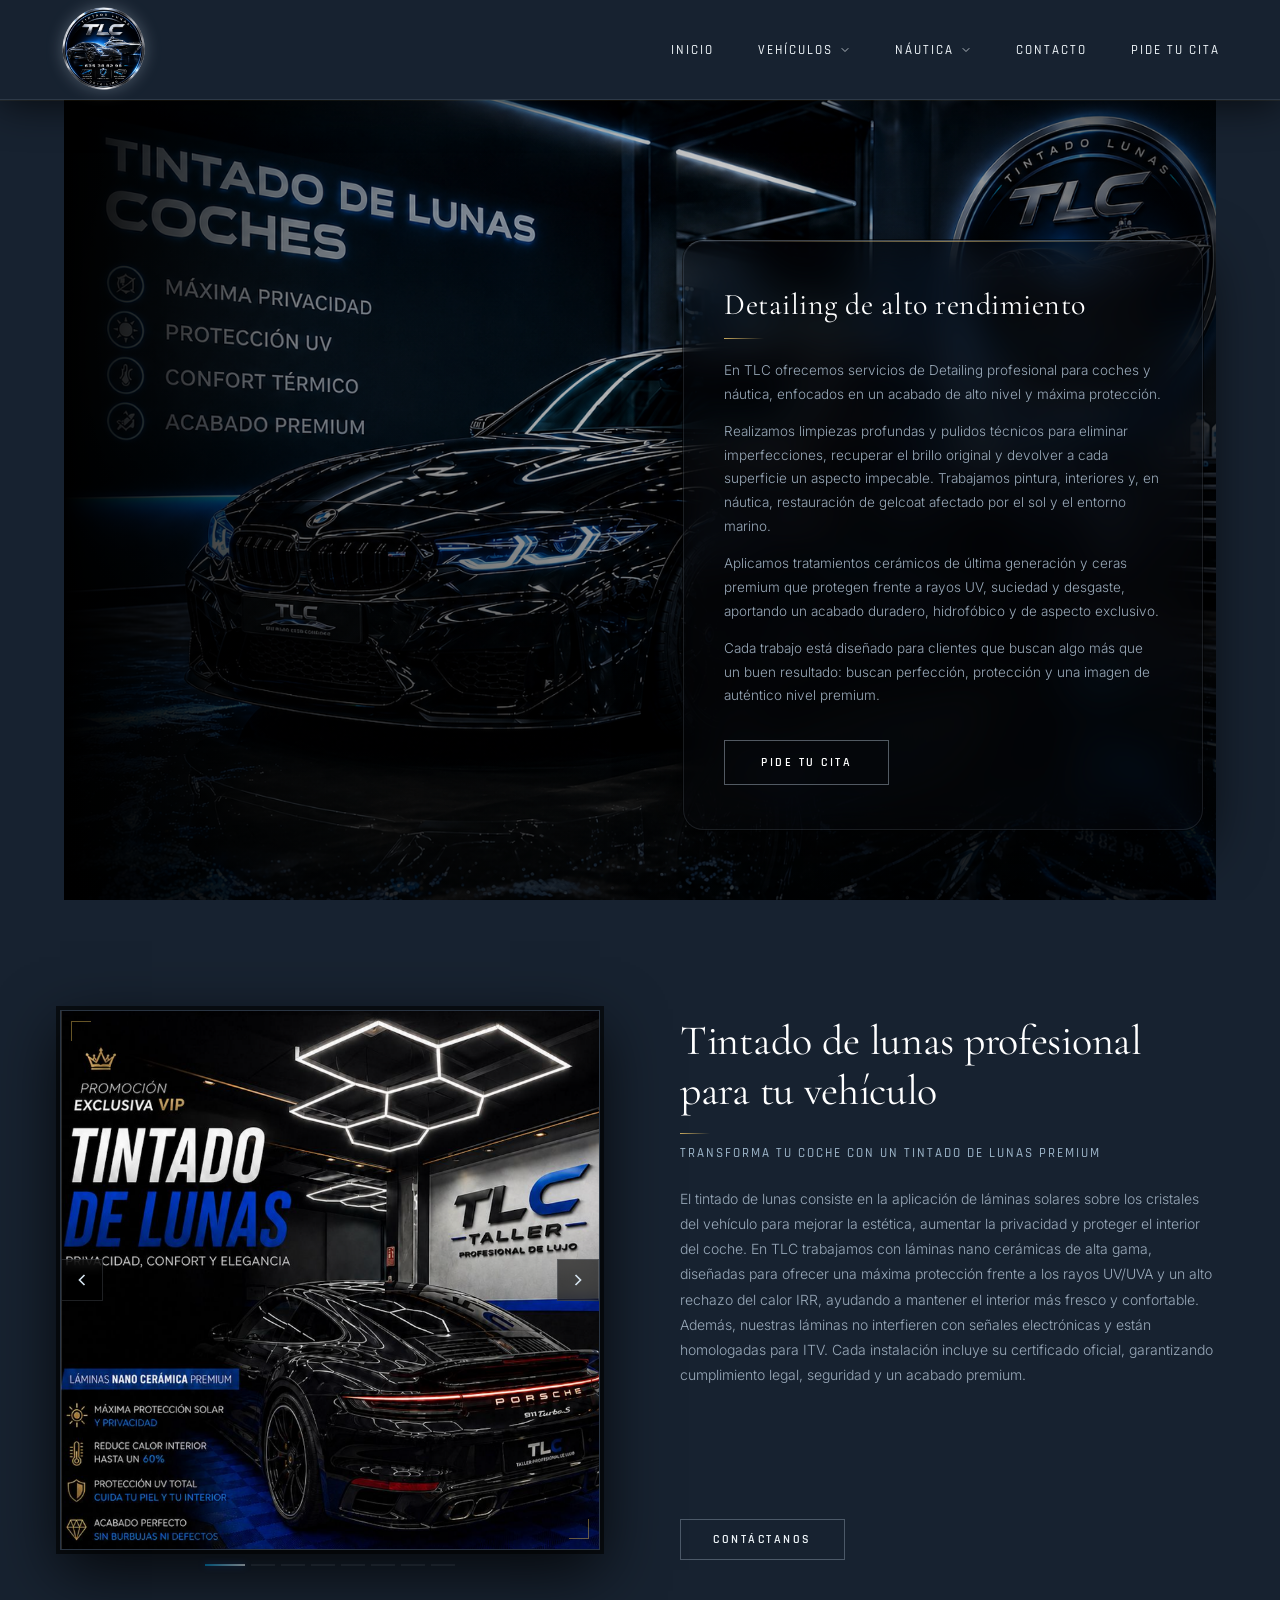
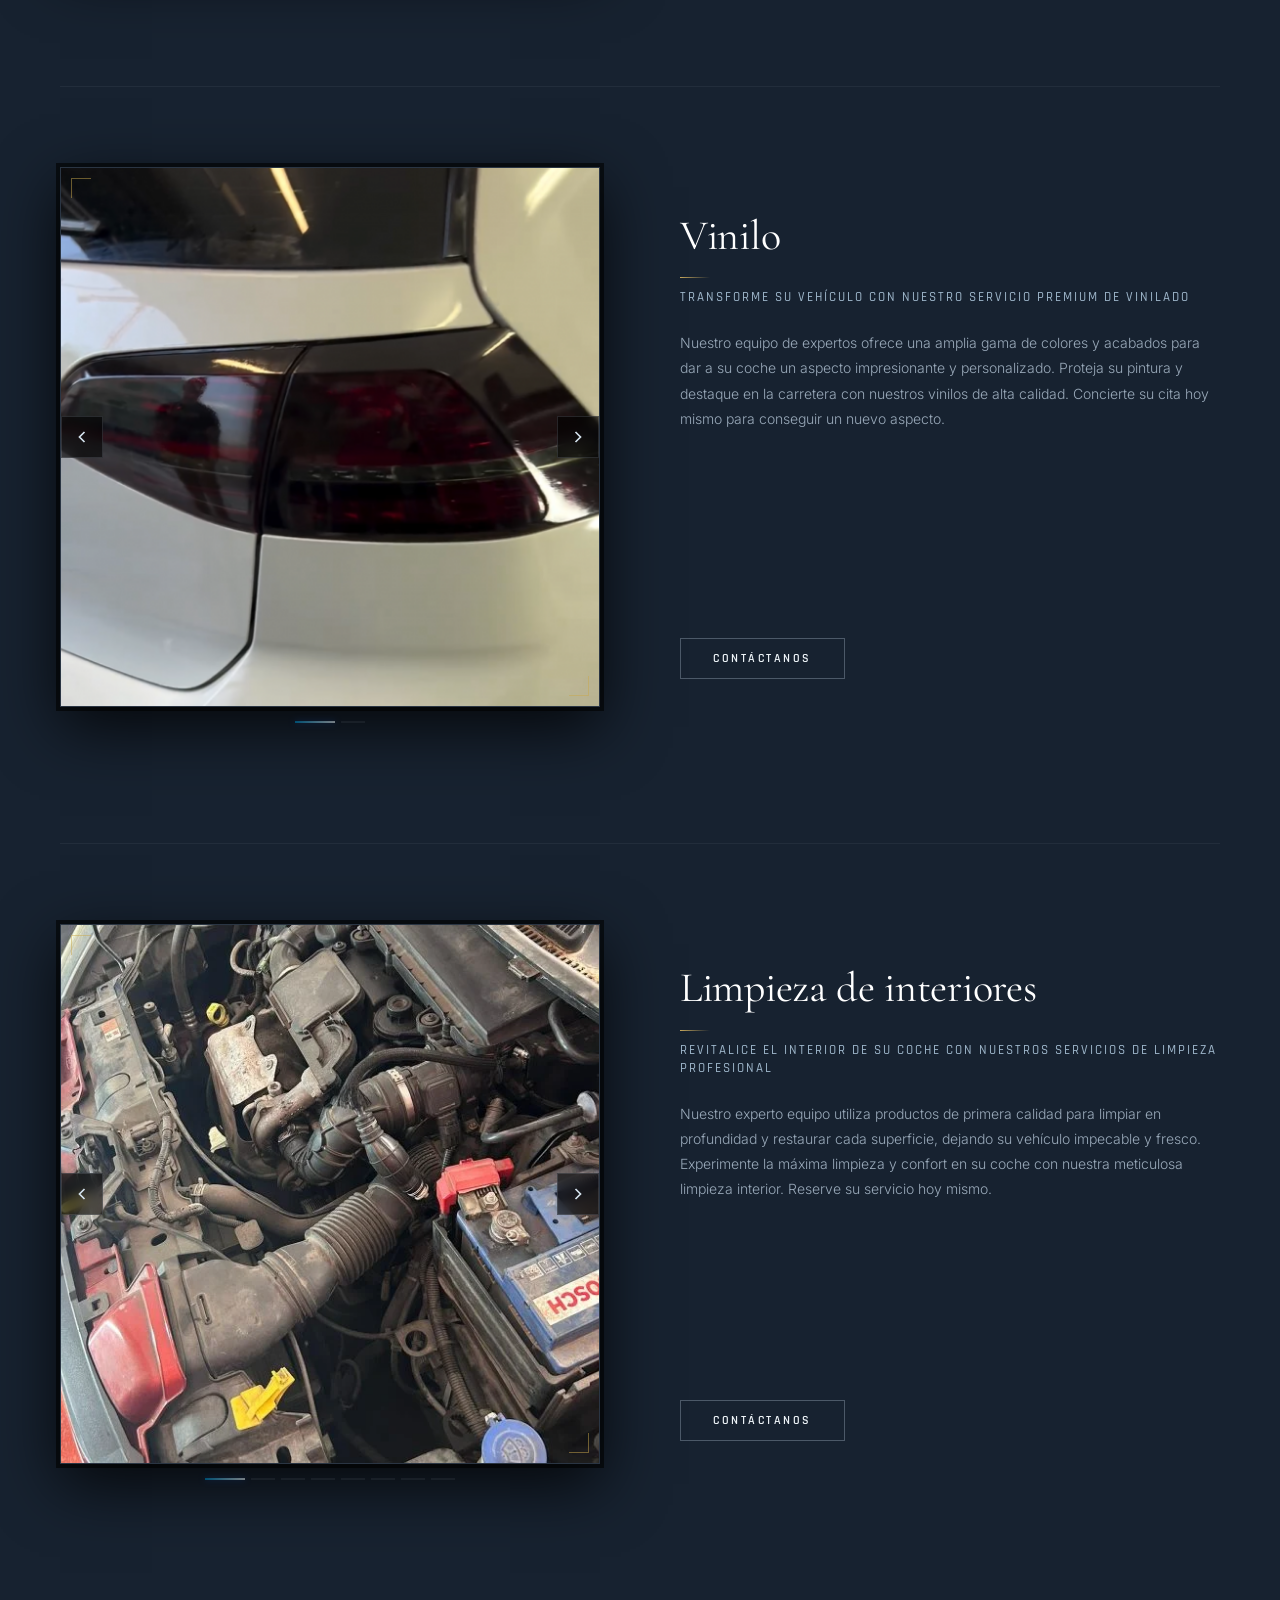
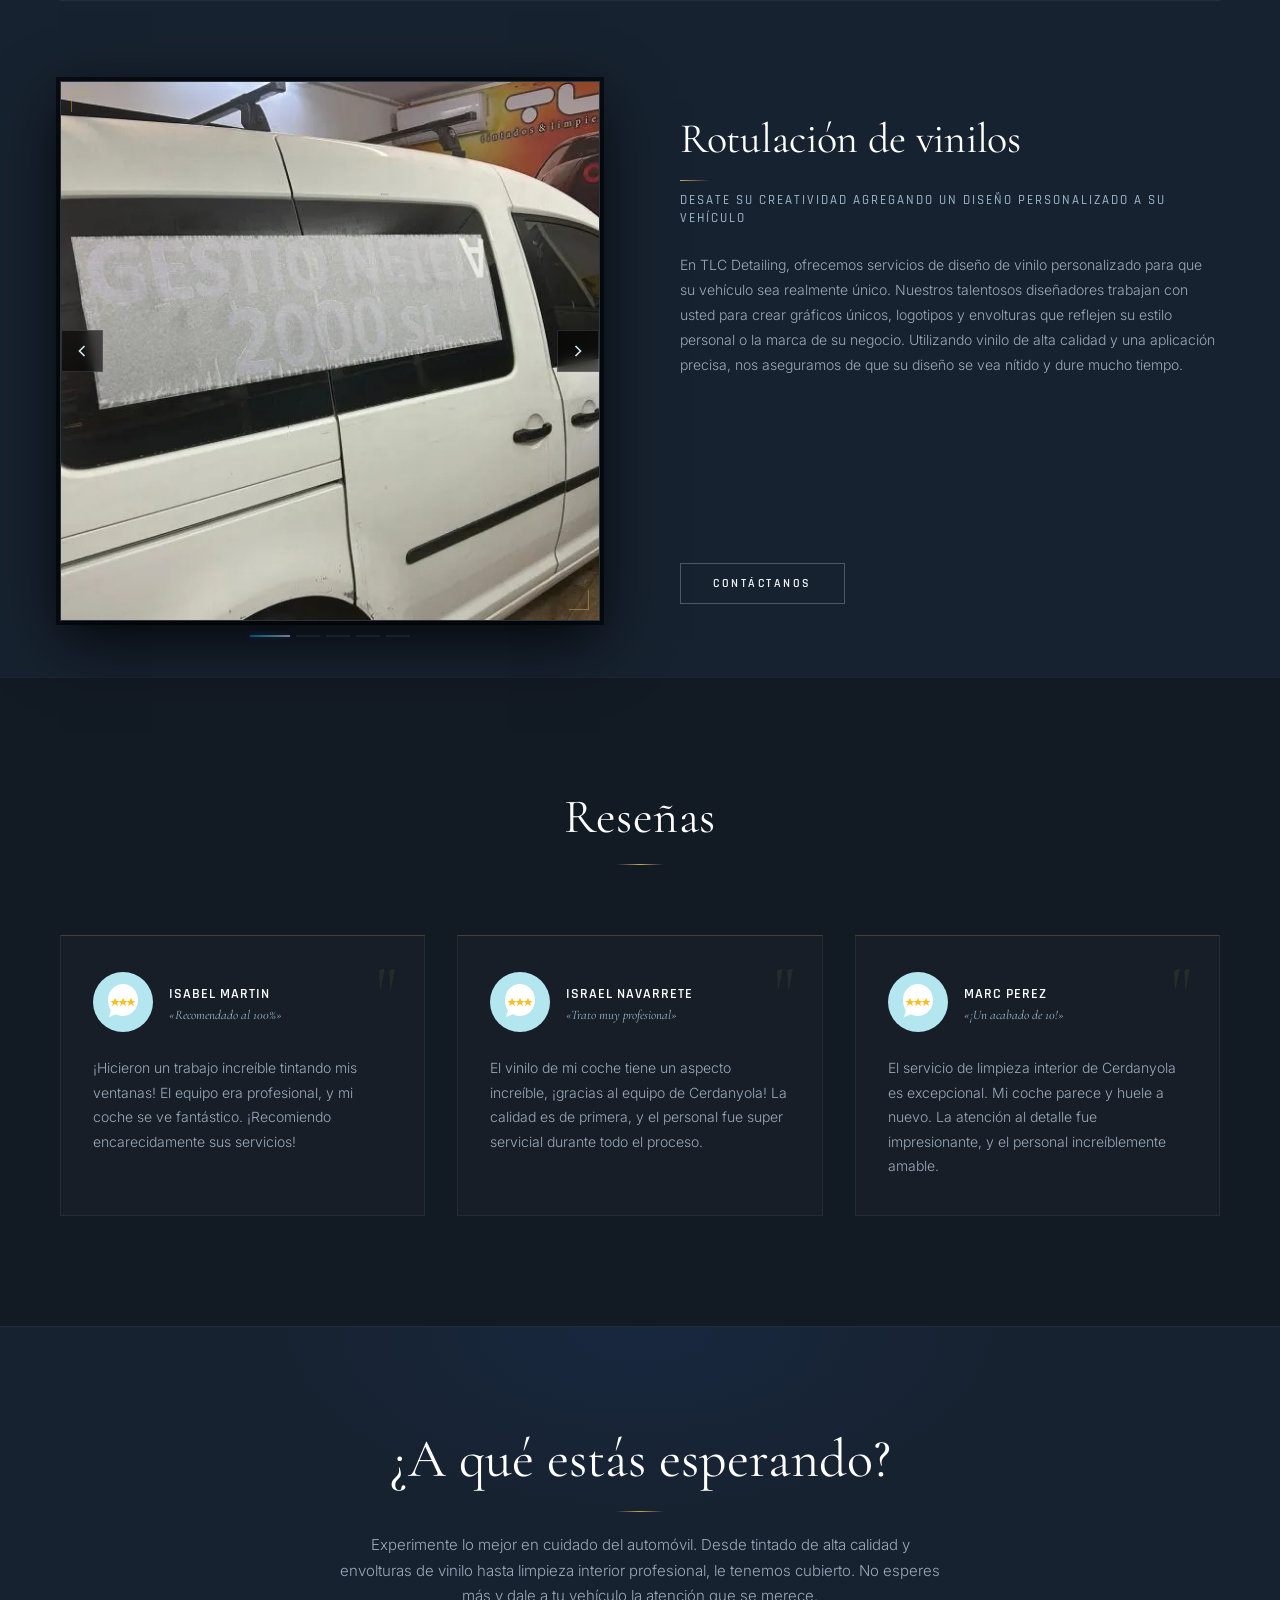
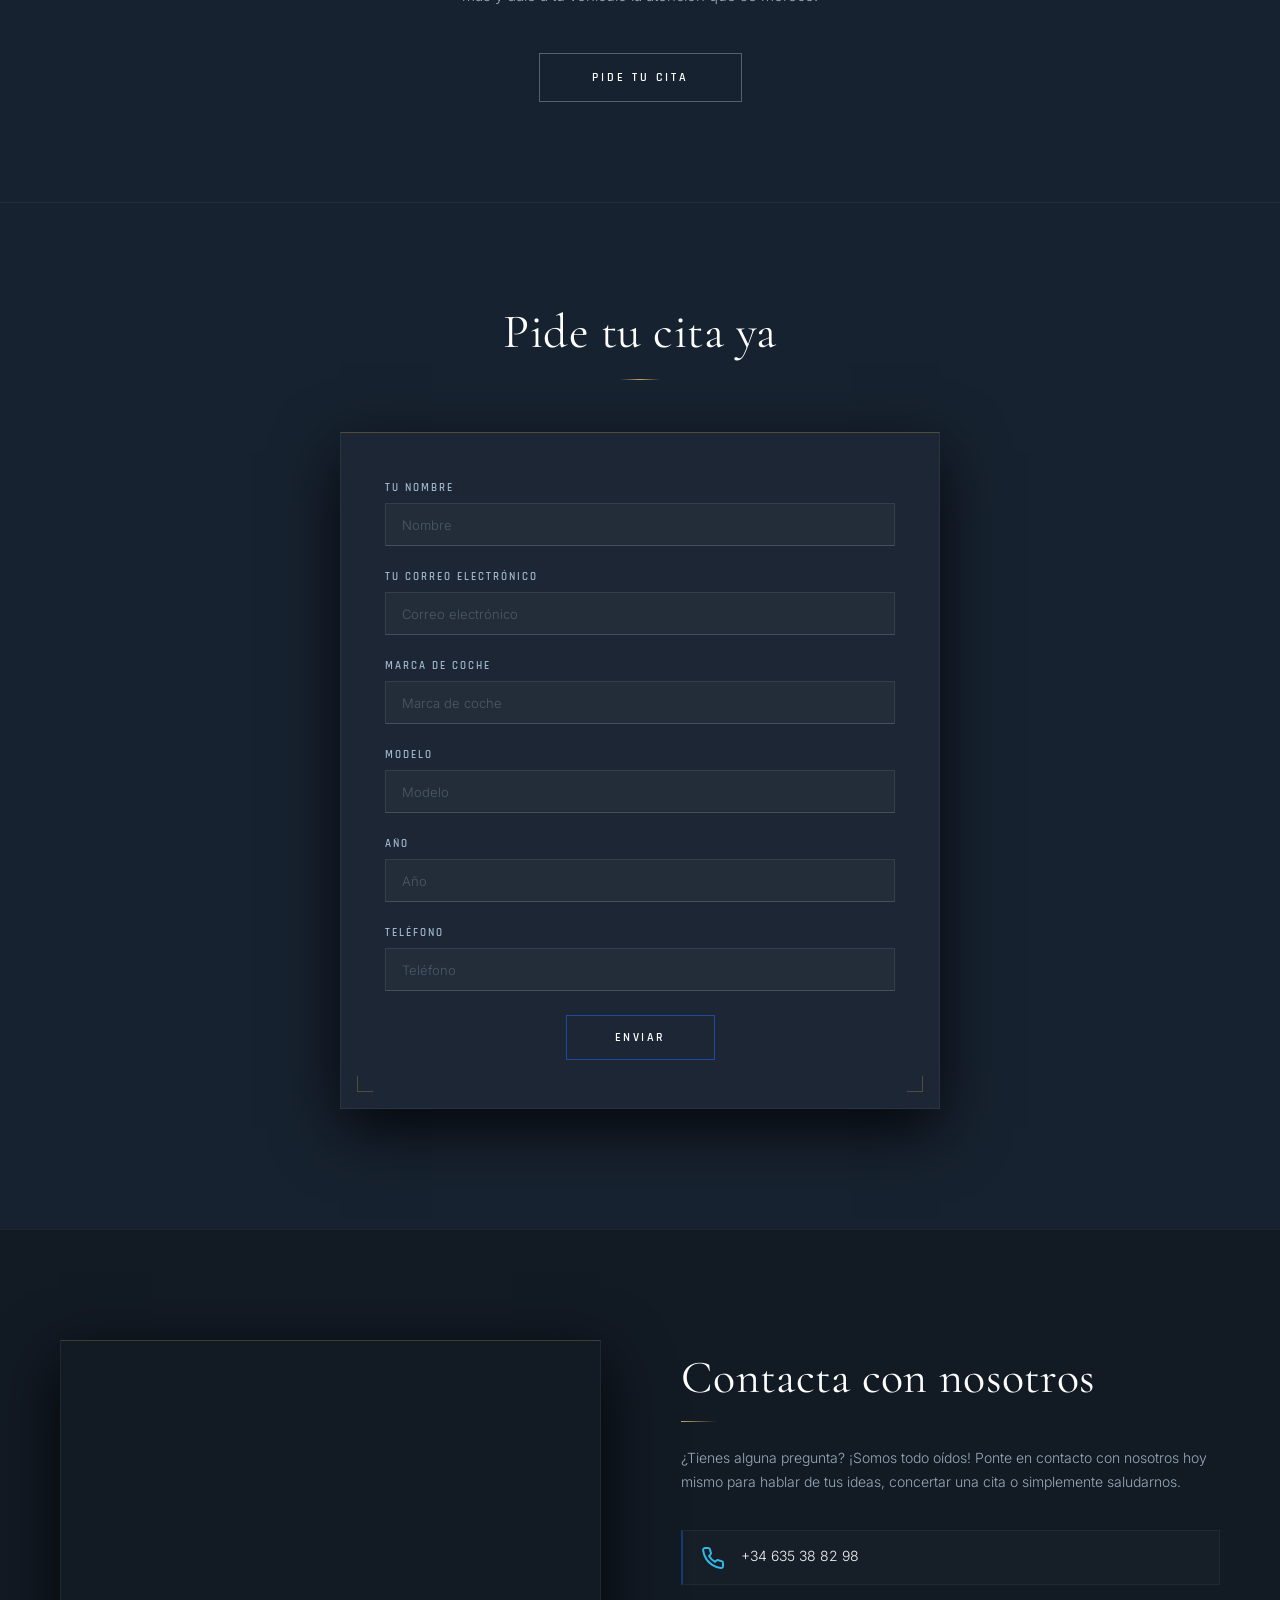
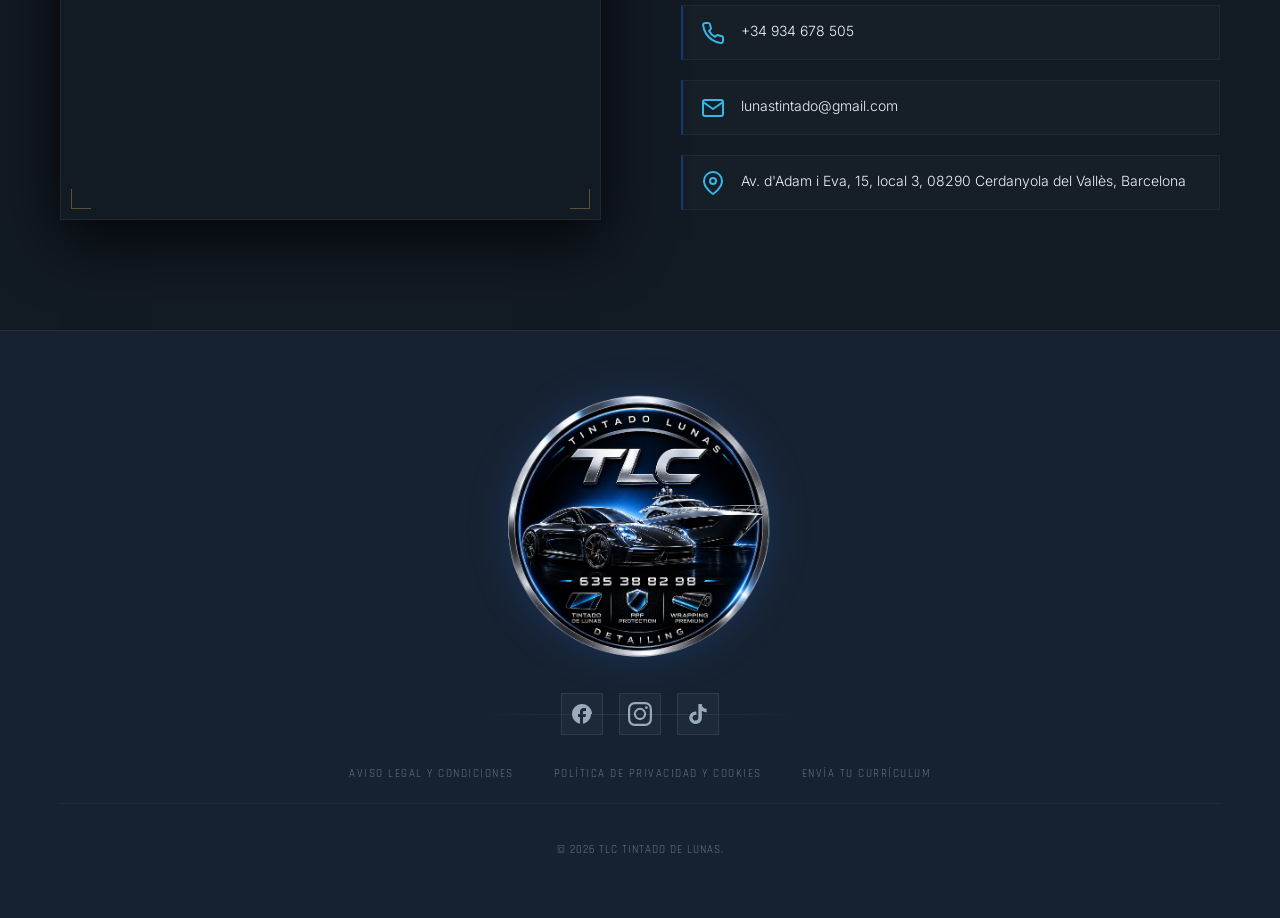
==== commit 7cd81eed: "cambio colores y estructura" ====
--- a/index.html
+++ b/index.html
@@ -1,461 +1,597 @@
 <!doctype html>
 <html lang="es">
-  <head>
-    <meta charset="UTF-8" />
-    <meta name="viewport" content="width=device-width, initial-scale=1.0" />
-    <title>TLC Web</title>
-    <!-- Vinculamos los estilos CSS directamente -->
-    <link rel="stylesheet" href="assets/css/style.css" />
-  </head>
-  <body>
-    <!-- El Navbar escrito directamente en HTML -->
-    <nav class="navbar">
-      <div class="navbar-container">
-        <!-- Logo -->
-        <a href="#" class="navbar-logo">
-          <img src="assets/icons/logo3.png" alt="Logo de la empresa" />
-        </a>
-
-        <!-- Botón Hamburguesa -->
-        <button class="navbar-hamburger" aria-label="Abrir menú">
-          <span></span>
-          <span></span>
-          <span></span>
-        </button>
-        
-        <ul class="navbar-menu">
-          <li class="navbar-item">
-            <a href="#">Inicio</a>
-          </li>
-          <li class="navbar-item dropdown">
-            <a href="#servicios">
-              Servicios 
-              <svg class="chevron" viewBox="0 0 24 24" fill="none" stroke="currentColor" stroke-width="2" stroke-linecap="round" stroke-linejoin="round">
-                <polyline points="6 9 12 15 18 9"></polyline>
-              </svg>
-            </a>
-            <ul class="dropdown-menu">
-              <li><a href="#tintado"><span>Tintado</span></a></li>
-              <li><a href="#vinilo"><span>Vinilo</span></a></li>
-              <li><a href="#limpieza"><span>Limpieza de interiores</span></a></li>
-              <li><a href="#rotulacion"><span>Rotulación</span></a></li>
-            </ul>
-          </li>
-          <li class="navbar-item">
-            <a href="#">Blog</a>
-          </li>
-          <li class="navbar-item">
-            <a href="#contacto">Contacto</a>
-          </li>
-          <li class="navbar-item">
-            <a href="#cita">Pide tu cita</a>
-          </li>
-        </ul>
-      </div>
-    </nav>
-
-    <!-- Hero Section -->
-    <section class="hero" id="inicio">
-      <div class="hero-image-container">
-        <img src="assets/photos/hero1.png" alt="Imagen principal" class="hero-image" />
-        <div class="hero-overlay"></div>
-      </div>
-      
-      <div class="hero-content-wrapper">
-        <div class="hero-about-card">
-          <h2>Detailing de alto rendimiento</h2>
-          <p>En TLC ofrecemos servicios de Detailing profesional para coches y náutica, enfocados en un acabado de alto nivel y máxima protección.</p>
-          <p>Realizamos limpiezas profundas y pulidos técnicos para eliminar imperfecciones, recuperar el brillo original y devolver a cada superficie un aspecto impecable. Trabajamos pintura, interiores y, en náutica, restauración de gelcoat afectado por el sol y el entorno marino.</p>
-          <p>Aplicamos tratamientos cerámicos de última generación y ceras premium que protegen frente a rayos UV, suciedad y desgaste, aportando un acabado duradero, hidrofóbico y de aspecto exclusivo.</p>
-          <p>Cada trabajo está diseñado para clientes que buscan algo más que un buen resultado: buscan perfección, protección y una imagen de auténtico nivel premium.</p>
-          
-          <div class="hero-btn-container">
-            <a href="#cita" class="btn-primary">Pide tu cita</a>
-          </div>
-        </div>
-      </div>
-    </section>
-
-    <!-- Services Section -->
-    <section id="servicios" class="services-section">
-      
-      <!-- Servicio 1 (Tintado) -->
-      <div id="tintado" class="service-block">
-        
-        <!-- Carrusel de imágenes -->
-        <div class="service-carousel">
-          <div class="carousel-image-container">
-            <div class="carousel-track">
-              <img src="assets/photos/tintado0.png" alt="Tintado de lunas" class="carousel-slide active" />
-              <img src="assets/photos/tintado1.jpeg" alt="Tintado de lunas" class="carousel-slide" />
-              <img src="assets/photos/tintado2.png" alt="Tintado de lunas" class="carousel-slide" />
-              <img src="assets/photos/tintado3.png" alt="Tintado de lunas" class="carousel-slide" />
-              <img src="assets/photos/tintado4.png" alt="Tintado de lunas" class="carousel-slide" />
-              <img src="assets/photos/tintado5.png" alt="Tintado de lunas" class="carousel-slide" />
-              <img src="assets/photos/tintado6.png" alt="Tintado de lunas" class="carousel-slide" />
-              <img src="assets/photos/tintado7.jpeg" alt="Tintado de lunas" class="carousel-slide" />
-              
-            </div>
-            <button class="carousel-btn prev" aria-label="Anterior">
-              <svg viewBox="0 0 24 24" fill="none" stroke="currentColor" stroke-width="2"><polyline points="15 18 9 12 15 6"></polyline></svg>
-            </button>
-            <button class="carousel-btn next" aria-label="Siguiente">
-              <svg viewBox="0 0 24 24" fill="none" stroke="currentColor" stroke-width="2"><polyline points="9 18 15 12 9 6"></polyline></svg>
-            </button>
-          </div>
-          <!-- Puntos (Dots) fuera de la imagen -->
-          <div class="carousel-dots">
-            <span class="dot active" data-index="0"></span>
-            <span class="dot" data-index="1"></span>
-            <span class="dot" data-index="2"></span>
-            <span class="dot" data-index="3"></span>
-            <span class="dot" data-index="4"></span>
-            <span class="dot" data-index="5"></span>
-            <span class="dot" data-index="6"></span>
-            <span class="dot" data-index="7"></span>
-          </div>
-        </div>
-
-        <!-- Contenido de texto -->
-        <div class="service-content">
-          <h2>Tintado de lunas profesional para tu vehículo</h2>
-          <h3>Transforma tu coche con un tintado de lunas premium</h3>
-          <p>
-            El tintado de lunas consiste en la aplicación de láminas solares sobre los cristales del vehículo para mejorar la estética, aumentar la privacidad y proteger el interior del coche.
-            En TLC trabajamos con láminas nano cerámicas de alta gama, diseñadas para ofrecer una máxima protección frente a los rayos UV/UVA y un alto rechazo del calor IRR, ayudando a mantener el interior más fresco y confortable.
-            Además, nuestras láminas no interfieren con señales electrónicas y están homologadas para ITV. Cada instalación incluye su certificado oficial, garantizando cumplimiento legal, seguridad y un acabado premium.
-          </p>
-        </div>
-        <a href="#contacto" class="btn-outline">CONTÁCTANOS</a>
-
-      </div>
-      <!-- Servicio 2 (Vinilo) -->
-      <div id="vinilo" class="service-block">
-        
-        <!-- Contenido de texto (a la izquierda) -->
-        <div class="service-content">
-          <h2>Vinilo</h2>
-          <h3>Transforme su vehículo con nuestro servicio premium de vinilado</h3>
-          <p>
-            Nuestro equipo de expertos ofrece una amplia gama de colores y acabados para dar a su coche un aspecto impresionante y personalizado. Proteja su pintura y destaque en la carretera con nuestros vinilos de alta calidad. Concierte su cita hoy mismo para conseguir un nuevo aspecto.
-          </p>
-        </div>
-
-        <!-- Carrusel de imágenes (a la derecha) -->
-        <div class="service-carousel">
-          <div class="carousel-image-container">
-            <div class="carousel-track">
-              <img src="assets/photos/vinilo1.png" alt="Servicio de vinilo 1" class="carousel-slide active" />
-              <img src="assets/photos/vinilo2.png" alt="Servicio de vinilo 2" class="carousel-slide" />
-            </div>
-            <button class="carousel-btn prev" aria-label="Anterior">
-              <svg viewBox="0 0 24 24" fill="none" stroke="currentColor" stroke-width="2"><polyline points="15 18 9 12 15 6"></polyline></svg>
-            </button>
-            <button class="carousel-btn next" aria-label="Siguiente">
-              <svg viewBox="0 0 24 24" fill="none" stroke="currentColor" stroke-width="2"><polyline points="9 18 15 12 9 6"></polyline></svg>
-            </button>
-          </div>
-          <!-- Puntos (Dots) fuera de la imagen -->
-          <div class="carousel-dots">
-            <span class="dot active" data-index="0"></span>
-            <span class="dot" data-index="1"></span>
-          </div>
-        </div>
-
-        <a href="#contacto" class="btn-outline">CONTÁCTANOS</a>
-      </div>
-      
-      <!-- Servicio 3 (Limpieza) -->
-      <div id="limpieza" class="service-block">
-        
-        <!-- Carrusel de imágenes (a la izquierda) -->
-        <div class="service-carousel">
-          <div class="carousel-image-container">
-            <div class="carousel-track">
-              <img src="assets/photos/limpieza1.webp" alt="Servicio de limpieza 1" class="carousel-slide active" />
-              <img src="assets/photos/limpieza2.webp" alt="Servicio de limpieza 2" class="carousel-slide" />
-              <img src="assets/photos/limpieza3.webp" alt="Servicio de limpieza 3" class="carousel-slide" />
-              <img src="assets/photos/limpieza4.webp" alt="Servicio de limpieza 4" class="carousel-slide" />
-              <img src="assets/photos/limpieza5.webp" alt="Servicio de limpieza 5" class="carousel-slide" />
-              <img src="assets/photos/limpieza6.webp" alt="Servicio de limpieza 6" class="carousel-slide" />
-              <img src="assets/photos/limpieza7.webp" alt="Servicio de limpieza 7" class="carousel-slide" />
-              <img src="assets/photos/limpieza8.webp" alt="Servicio de limpieza 8" class="carousel-slide" />
-            </div>
-            <button class="carousel-btn prev" aria-label="Anterior">
-              <svg viewBox="0 0 24 24" fill="none" stroke="currentColor" stroke-width="2"><polyline points="15 18 9 12 15 6"></polyline></svg>
-            </button>
-            <button class="carousel-btn next" aria-label="Siguiente">
-              <svg viewBox="0 0 24 24" fill="none" stroke="currentColor" stroke-width="2"><polyline points="9 18 15 12 9 6"></polyline></svg>
-            </button>
-          </div>
-          <!-- Puntos (Dots) fuera de la imagen -->
-          <div class="carousel-dots">
-            <span class="dot active" data-index="0"></span>
-            <span class="dot" data-index="1"></span>
-            <span class="dot" data-index="2"></span>
-            <span class="dot" data-index="3"></span>
-            <span class="dot" data-index="4"></span>
-            <span class="dot" data-index="5"></span>
-            <span class="dot" data-index="6"></span>
-            <span class="dot" data-index="7"></span>
-          </div>
-        </div>
-
-        <!-- Contenido de texto (a la derecha) -->
-        <div class="service-content">
-          <h2>Limpieza de interiores</h2>
-          <h3>Revitalice el interior de su coche con nuestros servicios de limpieza profesional</h3>
-          <p>
-            Nuestro experto equipo utiliza productos de primera calidad para limpiar en profundidad y restaurar cada superficie, dejando su vehículo impecable y fresco. Experimente la máxima limpieza y confort en su coche con nuestra meticulosa limpieza interior. Reserve su servicio hoy mismo.
-          </p>
-        </div>
-        <a href="#contacto" class="btn-outline">CONTÁCTANOS</a>
-
-      </div>
-
-      <!-- Servicio 4 (Rotulación) -->
-      <div id="rotulacion" class="service-block">
-        
-        <!-- Contenido de texto (a la izquierda) -->
-        <div class="service-content">
-          <h2>Rotulación de vinilos</h2>
-          <h3>Desate su creatividad agregando un diseño personalizado a su vehículo</h3>
-          <p>
-            En TLC Detailing, ofrecemos servicios de diseño de vinilo personalizado para que su vehículo sea realmente único. Nuestros talentosos diseñadores trabajan con usted para crear gráficos únicos, logotipos y envolturas que reflejen su estilo personal o la marca de su negocio. Utilizando vinilo de alta calidad y una aplicación precisa, nos aseguramos de que su diseño se vea nítido y dure mucho tiempo.
-          </p>
-        </div>
-
-        <!-- Carrusel de imágenes (a la derecha) -->
-        <div class="service-carousel">
-          <div class="carousel-image-container">
-            <div class="carousel-track">
-              <img src="assets/photos/rotulacion1.webp" alt="Servicio de rotulación 1" class="carousel-slide active" />
-              <img src="assets/photos/rotulacion2.webp" alt="Servicio de rotulación 2" class="carousel-slide" />
-              <img src="assets/photos/rotulacion3.webp" alt="Servicio de rotulación 3" class="carousel-slide" />
-              <img src="assets/photos/rotulacion4.webp" alt="Servicio de rotulación 4" class="carousel-slide" />
-              <img src="assets/photos/rotulacion5.webp" alt="Servicio de rotulación 5" class="carousel-slide" />
-            </div>
-            <button class="carousel-btn prev" aria-label="Anterior">
-              <svg viewBox="0 0 24 24" fill="none" stroke="currentColor" stroke-width="2"><polyline points="15 18 9 12 15 6"></polyline></svg>
-            </button>
-            <button class="carousel-btn next" aria-label="Siguiente">
-              <svg viewBox="0 0 24 24" fill="none" stroke="currentColor" stroke-width="2"><polyline points="9 18 15 12 9 6"></polyline></svg>
-            </button>
-          </div>
-          <!-- Puntos (Dots) fuera de la imagen -->
-          <div class="carousel-dots">
-            <span class="dot active" data-index="0"></span>
-            <span class="dot" data-index="1"></span>
-            <span class="dot" data-index="2"></span>
-            <span class="dot" data-index="3"></span>
-            <span class="dot" data-index="4"></span>
-          </div>
-        </div>
-
-        <a href="#contacto" class="btn-outline">CONTÁCTANOS</a>
-      </div>
-
-    </section>
-
-
-    <!-- Reseñas Section -->
-    <section id="resenas" class="reviews-section">
-      <h2 class="reviews-title">Reseñas</h2>
-      
-      <div class="reviews-grid">
-        <!-- Reseña 1 -->
-        <div class="review-card">
-          <div class="review-header">
-            <div class="review-icon">
-              <svg width="60" height="60" viewBox="0 0 60 60" fill="none" xmlns="http://www.w3.org/2000/svg">
-                <circle cx="30" cy="30" r="30" fill="#B4E6F0"/>
-                <path d="M15 28C15 19.1634 21.7157 12 30 12C38.2843 12 45 19.1634 45 28C45 36.8366 38.2843 44 30 44C27.5255 44 25.1895 43.3444 23.1612 42.197L16 45L17.8488 38.6472C16.0378 35.733 15 32.0163 15 28Z" fill="white"/>
-                <path d="M22 26L23.5 29H26.5L24 31L25 34L22 32L19 34L20 31L17.5 29H20.5L22 26Z" fill="#FBBF24"/>
-                <path d="M30 26L31.5 29H34.5L32 31L33 34L30 32L27 34L28 31L25.5 29H28.5L30 26Z" fill="#FBBF24"/>
-                <path d="M38 26L39.5 29H42.5L40 31L41 34L38 32L35 34L36 31L33.5 29H36.5L38 26Z" fill="#FBBF24"/>
-              </svg>
-            </div>
-            <div class="review-author">
-              <h4>Isabel Martin</h4>
-              <span>«Recomendado al 100%»</span>
-            </div>
-          </div>
-          <p>
-            ¡Hicieron un trabajo increíble tintando mis ventanas! El equipo era profesional, y mi coche se ve fantástico. ¡Recomiendo encarecidamente sus servicios!
-          </p>
-        </div>
-
-        <!-- Reseña 2 -->
-        <div class="review-card">
-          <div class="review-header">
-            <div class="review-icon">
-              <svg width="60" height="60" viewBox="0 0 60 60" fill="none" xmlns="http://www.w3.org/2000/svg">
-                <circle cx="30" cy="30" r="30" fill="#B4E6F0"/>
-                <path d="M15 28C15 19.1634 21.7157 12 30 12C38.2843 12 45 19.1634 45 28C45 36.8366 38.2843 44 30 44C27.5255 44 25.1895 43.3444 23.1612 42.197L16 45L17.8488 38.6472C16.0378 35.733 15 32.0163 15 28Z" fill="white"/>
-                <path d="M22 26L23.5 29H26.5L24 31L25 34L22 32L19 34L20 31L17.5 29H20.5L22 26Z" fill="#FBBF24"/>
-                <path d="M30 26L31.5 29H34.5L32 31L33 34L30 32L27 34L28 31L25.5 29H28.5L30 26Z" fill="#FBBF24"/>
-                <path d="M38 26L39.5 29H42.5L40 31L41 34L38 32L35 34L36 31L33.5 29H36.5L38 26Z" fill="#FBBF24"/>
-              </svg>
-            </div>
-            <div class="review-author">
-              <h4>Israel Navarrete</h4>
-              <span>«Trato muy profesional»</span>
-            </div>
-          </div>
-          <p>
-            El vinilo de mi coche tiene un aspecto increíble, ¡gracias al equipo de Cerdanyola! La calidad es de primera, y el personal fue super servicial durante todo el proceso.
-          </p>
-        </div>
-
-        <!-- Reseña 3 -->
-        <div class="review-card">
-          <div class="review-header">
-            <div class="review-icon">
-              <svg width="60" height="60" viewBox="0 0 60 60" fill="none" xmlns="http://www.w3.org/2000/svg">
-                <circle cx="30" cy="30" r="30" fill="#B4E6F0"/>
-                <path d="M15 28C15 19.1634 21.7157 12 30 12C38.2843 12 45 19.1634 45 28C45 36.8366 38.2843 44 30 44C27.5255 44 25.1895 43.3444 23.1612 42.197L16 45L17.8488 38.6472C16.0378 35.733 15 32.0163 15 28Z" fill="white"/>
-                <path d="M22 26L23.5 29H26.5L24 31L25 34L22 32L19 34L20 31L17.5 29H20.5L22 26Z" fill="#FBBF24"/>
-                <path d="M30 26L31.5 29H34.5L32 31L33 34L30 32L27 34L28 31L25.5 29H28.5L30 26Z" fill="#FBBF24"/>
-                <path d="M38 26L39.5 29H42.5L40 31L41 34L38 32L35 34L36 31L33.5 29H36.5L38 26Z" fill="#FBBF24"/>
-              </svg>
-            </div>
-            <div class="review-author">
-              <h4>Marc Perez</h4>
-              <span>«¡Un acabado de 10!»</span>
-            </div>
-          </div>
-          <p>
-            El servicio de limpieza interior de Cerdanyola es excepcional. Mi coche parece y huele a nuevo. La atención al detalle fue impresionante, y el personal increíblemente amable.
-          </p>
-        </div>
-
-      </div>
-    </section>
-
-    <!-- CTA Section -->
-    <section class="cta-section">
-      <div class="cta-container">
-        <h2>¿A qué estás esperando?</h2>
-        <p>Experimente lo mejor en cuidado del automóvil. Desde tintado de alta calidad y envolturas de vinilo hasta limpieza interior profesional, le tenemos cubierto. No esperes más y dale a tu vehículo la atención que se merece.</p>
-        <a href="#cita" class="btn-pill">PIDE TU CITA</a>
-      </div>
-    </section>
-
-    <!-- Contact Form Section -->
-    <section id="cita" class="contact-section">
-      <h2 class="form-title">Pide tu cita ya</h2>
-      <div class="form-container">
-        <form id="contact-form" action="send_mail.php" method="POST">
-          <div class="form-group">
-            <label for="nombre">Tu nombre</label>
-            <input type="text" id="nombre" name="nombre" placeholder="Nombre" required>
-          </div>
-          <div class="form-group">
-            <label for="email">Tu correo electrónico</label>
-            <input type="email" id="email" name="email" placeholder="Correo electrónico" required>
-          </div>
-          <div class="form-group">
-            <label for="marca">Marca de coche</label>
-            <input type="text" id="marca" name="marca" placeholder="Marca de coche">
-          </div>
-          <div class="form-group">
-            <label for="modelo">Modelo</label>
-            <input type="text" id="modelo" name="modelo" placeholder="Modelo">
-          </div>
-          <div class="form-group">
-            <label for="anio">Año</label>
-            <input type="number" id="anio" name="anio" placeholder="Año">
-          </div>
-          <div class="form-group">
-            <label for="telefono">Teléfono</label>
-            <input type="tel" id="telefono" name="telefono" placeholder="Teléfono" required>
-          </div>
-          <button type="submit" class="btn-submit">Enviar</button>
-        </form>
-        <div id="form-response" style="margin-top: 20px; padding: 15px; border-radius: 8px; display: none;"></div>
-      </div>
-    </section>
-
-    <!-- Footer Contact Section -->
-    <section id="contacto" class="footer-contact-section">
-      <div class="footer-contact-container">
-        <!-- Google Maps -->
-        <div class="map-container">
-          <iframe 
-            src="https://www.google.com/maps/embed?pb=!1m18!1m12!1m3!1d2988.665476344238!2d2.1384026!3d41.4883492!2m3!1f0!2f0!3f0!3m2!1i1024!2i768!4f13.1!3m3!1m2!1s0x12a4be6f8f74780d%3A0xc3f10137996396e6!2sAv.%20d'Adam%20i%20Eva%2C%2015%2C%2008290%20Cerdanyola%20del%20Vall%C3%A8s%2C%20Barcelona!5e0!3m2!1ses!2ses!4v1713869800000!5m2!1ses!2ses" 
-            width="100%" 
-            height="100%" 
-            style="border:0;" 
-            allowfullscreen="" 
-            loading="lazy" 
-            referrerpolicy="no-referrer-when-downgrade">
-          </iframe>
-        </div>
-
-        <!-- Contact Info -->
-        <div class="contact-info-container">
-          <h2>Contacta con nosotros</h2>
-          <p>¿Tienes alguna pregunta? ¡Somos todo oídos! Ponte en contacto con nosotros hoy mismo para hablar de tus ideas, concertar una cita o simplemente saludarnos.</p>
-          
-          <div class="contact-details">
-            <div class="contact-item">
-              <svg width="24" height="24" viewBox="0 0 24 24" fill="none" stroke="currentColor" stroke-width="2" stroke-linecap="round" stroke-linejoin="round"><path d="M22 16.92v3a2 2 0 0 1-2.18 2 19.79 19.79 0 0 1-8.63-3.07 19.5 19.5 0 0 1-6-6 19.79 19.79 0 0 1-3.07-8.67A2 2 0 0 1 4.11 2h3a2 2 0 0 1 2 1.72 12.84 12.84 0 0 0 .7 2.81 2 2 0 0 1-.45 2.11L8.09 9.91a16 16 0 0 0 6 6l1.27-1.27a2 2 0 0 1 2.11-.45 12.84 12.84 0 0 0 2.81.7A2 2 0 0 1 22 16.92z"></path></svg>
-              <span>+34 635 38 82 98</span>
-            </div>
-            <div class="contact-item">
-              <svg width="24" height="24" viewBox="0 0 24 24" fill="none" stroke="currentColor" stroke-width="2" stroke-linecap="round" stroke-linejoin="round"><path d="M22 16.92v3a2 2 0 0 1-2.18 2 19.79 19.79 0 0 1-8.63-3.07 19.5 19.5 0 0 1-6-6 19.79 19.79 0 0 1-3.07-8.67A2 2 0 0 1 4.11 2h3a2 2 0 0 1 2 1.72 12.84 12.84 0 0 0 .7 2.81 2 2 0 0 1-.45 2.11L8.09 9.91a16 16 0 0 0 6 6l1.27-1.27a2 2 0 0 1 2.11-.45 12.84 12.84 0 0 0 2.81.7A2 2 0 0 1 22 16.92z"></path></svg>
-              <span>+34 934 678 505</span>
-            </div>
-            <div class="contact-item">
-              <svg width="24" height="24" viewBox="0 0 24 24" fill="none" stroke="currentColor" stroke-width="2" stroke-linecap="round" stroke-linejoin="round"><path d="M4 4h16c1.1 0 2 .9 2 2v12c0 1.1-.9 2-2 2H4c-1.1 0-2-.9-2-2V6c0-1.1.9-2 2-2z"></path><polyline points="22,6 12,13 2,6"></polyline></svg>
-              <span>lunastintado@gmail.com</span>
-            </div>
-            <div class="contact-item">
-              <svg width="24" height="24" viewBox="0 0 24 24" fill="none" stroke="currentColor" stroke-width="2" stroke-linecap="round" stroke-linejoin="round"><path d="M21 10c0 7-9 13-9 13s-9-6-9-13a9 9 0 0 1 18 0z"></path><circle cx="12" cy="10" r="3"></circle></svg>
-              <span>Av. d'Adam i Eva, 15, local 3, 08290 Cerdanyola del Vallès, Barcelona</span>
-            </div>
-          </div>
-        </div>
-      </div>
-    </section>
-
-    <!-- Main Footer -->
-    <footer class="main-footer">
-      <div class="footer-container">
-        <div class="footer-content">
-          <!-- Logo centrado -->
-          <div class="footer-logo">
-            <img src="assets/icons/logo3.png" alt="TLC Detailing Emblem">
-          </div>
-
-          <!-- Redes sociales debajo del logo -->
-          <div class="social-icons">
-            <a href="https://www.facebook.com/people/tintados__lunas__coches/100064148806658/?name=xhp_nt__fblite__profile__tab_bar" aria-label="Facebook" target="_blank" rel="noopener">
-              <svg width="24" height="24" viewBox="0 0 24 24" fill="currentColor"><path d="M22 12c0-5.52-4.48-10-10-10S2 6.48 2 12c0 4.84 3.44 8.87 8 9.8V15H8v-3h2V9.5C10 7.57 11.57 6 13.5 6H16v3h-2c-.55 0-1 .45-1 1V12h3l-.5 3h-2.5v6.8c4.56-.93 8-4.96 8-9.8z"/></svg>
-            </a>
-            <a href="#" aria-label="Instagram">
-              <svg width="24" height="24" viewBox="0 0 24 24" fill="currentColor"><path d="M12 2.163c3.204 0 3.584.012 4.85.07 1.366.062 2.633.332 3.608 1.308.975.975 1.245 2.242 1.308 3.608.058 1.266.07 1.646.07 4.85s-.012 3.584-.07 4.85c-.063 1.366-.333 2.633-1.308 3.608-.975.975-2.242 1.245-3.608 1.308-1.266.058-1.646.07-4.85.07s-3.584-.012-4.85-.07c-1.366-.063-2.633-.333-3.608-1.308-.975-.975-1.245-2.242-1.308-3.608-.058-1.266-.07-1.646-.07-4.85s.012-3.584.07-4.85c.062-1.366.332-2.633 1.308-3.608.975-.975 2.242-1.245 3.608-1.308 1.266-.058 1.646-.07 4.85-.07zM12 0C8.741 0 8.333.014 7.053.072 2.695.272.273 2.69.073 7.052.014 8.333 0 8.741 0 12c0 3.259.014 3.668.072 4.948.2 4.358 2.618 6.78 6.98 6.98 1.281.058 1.689.072 4.948.072 3.259 0 3.668-.014 4.948-.072 4.354-.2 6.782-2.618 6.979-6.98.059-1.28.073-1.689.073-4.948 0-3.259-.014-3.667-.072-4.947-.196-4.354-2.617-6.78-6.979-6.98C15.668.014 15.259 0 12 0zm0 5.838a6.162 6.162 0 1 0 0 12.324 6.162 6.162 0 0 0 0-12.324zM12 16a4.162 4.162 0 1 1 0-8.324A4.162 4.162 0 0 1 12 16zm6.406-11.845a1.44 1.44 0 1 0 0 2.881 1.44 1.44 0 0 0 0-2.881z"/></svg>
-            </a>
-            <a href="https://www.tiktok.com/@tlc.tintadolunas" aria-label="TikTok" target="_blank" rel="noopener">
-              <svg width="24" height="24" viewBox="0 0 24 24" fill="currentColor"><path d="M19.59 6.69a4.83 4.83 0 0 1-3.77-4.25V2h-3.45v13.67a2.89 2.89 0 0 1-5.2 1.74 2.89 2.89 0 0 1 2.31-4.64 2.93 2.93 0 0 1 .88.13V9.4a6.84 6.84 0 0 0-1 .05A6.33 6.33 0 0 0 5 20.1a6.34 6.34 0 0 0 10.86-4.43v-7a8.16 8.16 0 0 0 4.77 1.52v-3.4a4.85 4.85 0 0 1-1-.1z"/></svg>
-            </a>
-          </div>
-
-          <!-- Enlaces debajo de las redes -->
-          <div class="footer-nav-links">
-            <a href="aviso-legal.html" target="_blank" rel="noopener">Aviso legal y condiciones</a>
-            <a href="politica-privacidad.html" target="_blank" rel="noopener">Política de privacidad y cookies</a>
-            <a href="mailto:lunastintado@gmail.com">Envía tu currículum</a>
-          </div>
-        </div>
-
-        <div class="footer-bottom">
-          <p>© 2026 TLC TINTADO DE LUNAS. Created with <span class="heart">❤️</span></p>
-        </div>
-      </div>
-    </footer>
-
-    <!-- Vinculamos JavaScript por si quieres añadir interactividad luego -->
-    <script type="module" src="assets/js/main.js"></script>
-  </body>
-</html>
+
+<head>
+  <meta charset="UTF-8" />
+  <meta name="viewport" content="width=device-width, initial-scale=1.0" />
+  <title>TLC Detailing</title>
+  <!-- Vinculamos los estilos CSS directamente -->
+  <link rel="stylesheet" href="assets/css/style.css" />
+</head>
+
+<body>
+  <!-- El Navbar escrito directamente en HTML -->
+  <nav class="navbar">
+    <div class="navbar-container">
+      <!-- Logo -->
+      <a href="index.html#inicio" class="navbar-logo">
+        <img src="assets/icons/logo3.png" alt="Logo de la empresa" />
+      </a>
+
+      <!-- Botón Hamburguesa -->
+      <button class="navbar-hamburger" aria-label="Abrir menú">
+        <span></span>
+        <span></span>
+        <span></span>
+      </button>
+
+      <ul class="navbar-menu">
+        <li class="navbar-item">
+          <a href="index.html#inicio">Inicio</a>
+        </li>
+        <li class="navbar-item dropdown">
+          <a href="vehiculos.html#servicios">
+            Vehículos
+            <svg class="chevron" viewBox="0 0 24 24" fill="none" stroke="currentColor" stroke-width="2"
+              stroke-linecap="round" stroke-linejoin="round">
+              <polyline points="6 9 12 15 18 9"></polyline>
+            </svg>
+          </a>
+          <ul class="dropdown-menu">
+            <li>
+              <a href="vehiculos.html#tintado"><span>Tintado</span></a>
+            </li>
+            <li>
+              <a href="vehiculos.html#vinilo"><span>Vinilo</span></a>
+            </li>
+            <li>
+              <a href="vehiculos.html#limpieza"><span>Limpieza de interiores</span></a>
+            </li>
+            <li>
+              <a href="vehiculos.html#rotulacion"><span>Rotulación</span></a>
+            </li>
+          </ul>
+        </li>
+        <li class="navbar-item dropdown">
+          <a href="nautica.html#servicios">
+            Náutica
+            <svg class="chevron" viewBox="0 0 24 24" fill="none" stroke="currentColor" stroke-width="2"
+              stroke-linecap="round" stroke-linejoin="round">
+              <polyline points="6 9 12 15 18 9"></polyline>
+            </svg>
+          </a>
+          <ul class="dropdown-menu">
+            <li>
+              <a href="nautica.html#tintado"><span>Tintado</span></a>
+            </li>
+            <li>
+              <a href="nautica.html#vinilo"><span>Vinilo</span></a>
+            </li>
+            <li>
+              <a href="nautica.html#limpieza"><span>Limpieza de interiores</span></a>
+            </li>
+            <li>
+              <a href="nautica.html#rotulacion"><span>Rotulación</span></a>
+            </li>
+          </ul>
+        </li>
+        <li class="navbar-item">
+          <a href="#contacto">Contacto</a>
+        </li>
+        <li class="navbar-item">
+          <a href="#cita">Pide tu cita</a>
+        </li>
+      </ul>
+    </div>
+  </nav>
+
+  <!-- Hero Section -->
+  <section class="hero" id="inicio">
+    <div class="hero-image-container">
+      <img src="assets/photos/hero1.png" alt="Imagen principal" class="hero-image" />
+      <div class="hero-overlay"></div>
+    </div>
+
+    <div class="hero-content-wrapper">
+      <div class="hero-about-card">
+        <h2>Detailing de alto rendimiento</h2>
+        <p>
+          En TLC ofrecemos servicios de Detailing profesional para coches y
+          náutica, enfocados en un acabado de alto nivel y máxima protección.
+        </p>
+        <p>
+          Realizamos limpiezas profundas y pulidos técnicos para eliminar
+          imperfecciones, recuperar el brillo original y devolver a cada
+          superficie un aspecto impecable. Trabajamos pintura, interiores y,
+          en náutica, restauración de gelcoat afectado por el sol y el entorno
+          marino.
+        </p>
+        <p>
+          Aplicamos tratamientos cerámicos de última generación y ceras
+          premium que protegen frente a rayos UV, suciedad y desgaste,
+          aportando un acabado duradero, hidrofóbico y de aspecto exclusivo.
+        </p>
+        <p>
+          Cada trabajo está diseñado para clientes que buscan algo más que un
+          buen resultado: buscan perfección, protección y una imagen de
+          auténtico nivel premium.
+        </p>
+
+        <div class="hero-btn-container">
+          <a href="#cita" class="btn-primary">Pide tu cita</a>
+        </div>
+      </div>
+    </div>
+  </section>
+
+  <!-- Services Section -->
+  <section id="servicios" class="services-section">
+    <!-- Servicio 1 (Tintado) -->
+    <div id="tintado" class="service-block">
+      <!-- Carrusel de imágenes -->
+      <div class="service-carousel">
+        <div class="carousel-image-container">
+          <div class="carousel-track">
+            <img src="assets/photos/tintado0.png" alt="Tintado de lunas" class="carousel-slide active" />
+            <img src="assets/photos/tintado1.jpeg" alt="Tintado de lunas" class="carousel-slide" />
+            <img src="assets/photos/tintado2.png" alt="Tintado de lunas" class="carousel-slide" />
+            <img src="assets/photos/tintado3.png" alt="Tintado de lunas" class="carousel-slide" />
+            <img src="assets/photos/tintado4.png" alt="Tintado de lunas" class="carousel-slide" />
+            <img src="assets/photos/tintado5.png" alt="Tintado de lunas" class="carousel-slide" />
+            <img src="assets/photos/tintado6.png" alt="Tintado de lunas" class="carousel-slide" />
+            <img src="assets/photos/tintado7.jpeg" alt="Tintado de lunas" class="carousel-slide" />
+          </div>
+          <button class="carousel-btn prev" aria-label="Anterior">
+            <svg viewBox="0 0 24 24" fill="none" stroke="currentColor" stroke-width="2">
+              <polyline points="15 18 9 12 15 6"></polyline>
+            </svg>
+          </button>
+          <button class="carousel-btn next" aria-label="Siguiente">
+            <svg viewBox="0 0 24 24" fill="none" stroke="currentColor" stroke-width="2">
+              <polyline points="9 18 15 12 9 6"></polyline>
+            </svg>
+          </button>
+        </div>
+        <!-- Puntos (Dots) fuera de la imagen -->
+        <div class="carousel-dots">
+          <span class="dot active" data-index="0"></span>
+          <span class="dot" data-index="1"></span>
+          <span class="dot" data-index="2"></span>
+          <span class="dot" data-index="3"></span>
+          <span class="dot" data-index="4"></span>
+          <span class="dot" data-index="5"></span>
+          <span class="dot" data-index="6"></span>
+          <span class="dot" data-index="7"></span>
+        </div>
+      </div>
+
+      <!-- Contenido de texto -->
+      <div class="service-content">
+        <h2>Tintado de lunas profesional para tu vehículo</h2>
+        <h3>Transforma tu coche con un tintado de lunas premium</h3>
+        <p>
+          El tintado de lunas consiste en la aplicación de láminas solares
+          sobre los cristales del vehículo para mejorar la estética, aumentar
+          la privacidad y proteger el interior del coche. En TLC trabajamos
+          con láminas nano cerámicas de alta gama, diseñadas para ofrecer una
+          máxima protección frente a los rayos UV/UVA y un alto rechazo del
+          calor IRR, ayudando a mantener el interior más fresco y confortable.
+          Además, nuestras láminas no interfieren con señales electrónicas y
+          están homologadas para ITV. Cada instalación incluye su certificado
+          oficial, garantizando cumplimiento legal, seguridad y un acabado
+          premium.
+        </p>
+      </div>
+      <a href="#contacto" class="btn-outline">CONTÁCTANOS</a>
+    </div>
+    <!-- Servicio 2 (Vinilo) -->
+    <div id="vinilo" class="service-block">
+      <!-- Contenido de texto (a la izquierda) -->
+      <div class="service-content">
+        <h2>Vinilo</h2>
+        <h3>
+          Transforme su vehículo con nuestro servicio premium de vinilado
+        </h3>
+        <p>
+          Nuestro equipo de expertos ofrece una amplia gama de colores y
+          acabados para dar a su coche un aspecto impresionante y
+          personalizado. Proteja su pintura y destaque en la carretera con
+          nuestros vinilos de alta calidad. Concierte su cita hoy mismo para
+          conseguir un nuevo aspecto.
+        </p>
+      </div>
+
+      <!-- Carrusel de imágenes (a la derecha) -->
+      <div class="service-carousel">
+        <div class="carousel-image-container">
+          <div class="carousel-track">
+            <img src="assets/photos/vinilo1.png" alt="Servicio de vinilo 1" class="carousel-slide active" />
+            <img src="assets/photos/vinilo2.png" alt="Servicio de vinilo 2" class="carousel-slide" />
+          </div>
+          <button class="carousel-btn prev" aria-label="Anterior">
+            <svg viewBox="0 0 24 24" fill="none" stroke="currentColor" stroke-width="2">
+              <polyline points="15 18 9 12 15 6"></polyline>
+            </svg>
+          </button>
+          <button class="carousel-btn next" aria-label="Siguiente">
+            <svg viewBox="0 0 24 24" fill="none" stroke="currentColor" stroke-width="2">
+              <polyline points="9 18 15 12 9 6"></polyline>
+            </svg>
+          </button>
+        </div>
+        <!-- Puntos (Dots) fuera de la imagen -->
+        <div class="carousel-dots">
+          <span class="dot active" data-index="0"></span>
+          <span class="dot" data-index="1"></span>
+        </div>
+      </div>
+
+      <a href="#contacto" class="btn-outline">CONTÁCTANOS</a>
+    </div>
+
+    <!-- Servicio 3 (Limpieza) -->
+    <div id="limpieza" class="service-block">
+      <!-- Carrusel de imágenes (a la izquierda) -->
+      <div class="service-carousel">
+        <div class="carousel-image-container">
+          <div class="carousel-track">
+            <img src="assets/photos/limpieza1.webp" alt="Servicio de limpieza 1" class="carousel-slide active" />
+            <img src="assets/photos/limpieza2.webp" alt="Servicio de limpieza 2" class="carousel-slide" />
+            <img src="assets/photos/limpieza3.webp" alt="Servicio de limpieza 3" class="carousel-slide" />
+            <img src="assets/photos/limpieza4.webp" alt="Servicio de limpieza 4" class="carousel-slide" />
+            <img src="assets/photos/limpieza5.webp" alt="Servicio de limpieza 5" class="carousel-slide" />
+            <img src="assets/photos/limpieza6.webp" alt="Servicio de limpieza 6" class="carousel-slide" />
+            <img src="assets/photos/limpieza7.webp" alt="Servicio de limpieza 7" class="carousel-slide" />
+            <img src="assets/photos/limpieza8.webp" alt="Servicio de limpieza 8" class="carousel-slide" />
+          </div>
+          <button class="carousel-btn prev" aria-label="Anterior">
+            <svg viewBox="0 0 24 24" fill="none" stroke="currentColor" stroke-width="2">
+              <polyline points="15 18 9 12 15 6"></polyline>
+            </svg>
+          </button>
+          <button class="carousel-btn next" aria-label="Siguiente">
+            <svg viewBox="0 0 24 24" fill="none" stroke="currentColor" stroke-width="2">
+              <polyline points="9 18 15 12 9 6"></polyline>
+            </svg>
+          </button>
+        </div>
+        <!-- Puntos (Dots) fuera de la imagen -->
+        <div class="carousel-dots">
+          <span class="dot active" data-index="0"></span>
+          <span class="dot" data-index="1"></span>
+          <span class="dot" data-index="2"></span>
+          <span class="dot" data-index="3"></span>
+          <span class="dot" data-index="4"></span>
+          <span class="dot" data-index="5"></span>
+          <span class="dot" data-index="6"></span>
+          <span class="dot" data-index="7"></span>
+        </div>
+      </div>
+
+      <!-- Contenido de texto (a la derecha) -->
+      <div class="service-content">
+        <h2>Limpieza de interiores</h2>
+        <h3>
+          Revitalice el interior de su coche con nuestros servicios de
+          limpieza profesional
+        </h3>
+        <p>
+          Nuestro experto equipo utiliza productos de primera calidad para
+          limpiar en profundidad y restaurar cada superficie, dejando su
+          vehículo impecable y fresco. Experimente la máxima limpieza y
+          confort en su coche con nuestra meticulosa limpieza interior.
+          Reserve su servicio hoy mismo.
+        </p>
+      </div>
+      <a href="#contacto" class="btn-outline">CONTÁCTANOS</a>
+    </div>
+
+    <!-- Servicio 4 (Rotulación) -->
+    <div id="rotulacion" class="service-block">
+      <!-- Contenido de texto (a la izquierda) -->
+      <div class="service-content">
+        <h2>Rotulación de vinilos</h2>
+        <h3>
+          Desate su creatividad agregando un diseño personalizado a su
+          vehículo
+        </h3>
+        <p>
+          En TLC Detailing, ofrecemos servicios de diseño de vinilo
+          personalizado para que su vehículo sea realmente único. Nuestros
+          talentosos diseñadores trabajan con usted para crear gráficos
+          únicos, logotipos y envolturas que reflejen su estilo personal o la
+          marca de su negocio. Utilizando vinilo de alta calidad y una
+          aplicación precisa, nos aseguramos de que su diseño se vea nítido y
+          dure mucho tiempo.
+        </p>
+      </div>
+
+      <!-- Carrusel de imágenes (a la derecha) -->
+      <div class="service-carousel">
+        <div class="carousel-image-container">
+          <div class="carousel-track">
+            <img src="assets/photos/rotulacion1.webp" alt="Servicio de rotulación 1" class="carousel-slide active" />
+            <img src="assets/photos/rotulacion2.webp" alt="Servicio de rotulación 2" class="carousel-slide" />
+            <img src="assets/photos/rotulacion3.webp" alt="Servicio de rotulación 3" class="carousel-slide" />
+            <img src="assets/photos/rotulacion4.webp" alt="Servicio de rotulación 4" class="carousel-slide" />
+            <img src="assets/photos/rotulacion5.webp" alt="Servicio de rotulación 5" class="carousel-slide" />
+          </div>
+          <button class="carousel-btn prev" aria-label="Anterior">
+            <svg viewBox="0 0 24 24" fill="none" stroke="currentColor" stroke-width="2">
+              <polyline points="15 18 9 12 15 6"></polyline>
+            </svg>
+          </button>
+          <button class="carousel-btn next" aria-label="Siguiente">
+            <svg viewBox="0 0 24 24" fill="none" stroke="currentColor" stroke-width="2">
+              <polyline points="9 18 15 12 9 6"></polyline>
+            </svg>
+          </button>
+        </div>
+        <!-- Puntos (Dots) fuera de la imagen -->
+        <div class="carousel-dots">
+          <span class="dot active" data-index="0"></span>
+          <span class="dot" data-index="1"></span>
+          <span class="dot" data-index="2"></span>
+          <span class="dot" data-index="3"></span>
+          <span class="dot" data-index="4"></span>
+        </div>
+      </div>
+
+      <a href="#contacto" class="btn-outline">CONTÁCTANOS</a>
+    </div>
+  </section>
+
+  <!-- Reseñas Section -->
+  <section id="resenas" class="reviews-section">
+    <h2 class="reviews-title">Reseñas</h2>
+
+    <div class="reviews-grid">
+      <!-- Reseña 1 -->
+      <div class="review-card">
+        <div class="review-header">
+          <div class="review-icon">
+            <svg width="60" height="60" viewBox="0 0 60 60" fill="none" xmlns="http://www.w3.org/2000/svg">
+              <circle cx="30" cy="30" r="30" fill="#B4E6F0" />
+              <path
+                d="M15 28C15 19.1634 21.7157 12 30 12C38.2843 12 45 19.1634 45 28C45 36.8366 38.2843 44 30 44C27.5255 44 25.1895 43.3444 23.1612 42.197L16 45L17.8488 38.6472C16.0378 35.733 15 32.0163 15 28Z"
+                fill="white" />
+              <path d="M22 26L23.5 29H26.5L24 31L25 34L22 32L19 34L20 31L17.5 29H20.5L22 26Z" fill="#FBBF24" />
+              <path d="M30 26L31.5 29H34.5L32 31L33 34L30 32L27 34L28 31L25.5 29H28.5L30 26Z" fill="#FBBF24" />
+              <path d="M38 26L39.5 29H42.5L40 31L41 34L38 32L35 34L36 31L33.5 29H36.5L38 26Z" fill="#FBBF24" />
+            </svg>
+          </div>
+          <div class="review-author">
+            <h4>Isabel Martin</h4>
+            <span>«Recomendado al 100%»</span>
+          </div>
+        </div>
+        <p>
+          ¡Hicieron un trabajo increíble tintando mis ventanas! El equipo era
+          profesional, y mi coche se ve fantástico. ¡Recomiendo
+          encarecidamente sus servicios!
+        </p>
+      </div>
+
+      <!-- Reseña 2 -->
+      <div class="review-card">
+        <div class="review-header">
+          <div class="review-icon">
+            <svg width="60" height="60" viewBox="0 0 60 60" fill="none" xmlns="http://www.w3.org/2000/svg">
+              <circle cx="30" cy="30" r="30" fill="#B4E6F0" />
+              <path
+                d="M15 28C15 19.1634 21.7157 12 30 12C38.2843 12 45 19.1634 45 28C45 36.8366 38.2843 44 30 44C27.5255 44 25.1895 43.3444 23.1612 42.197L16 45L17.8488 38.6472C16.0378 35.733 15 32.0163 15 28Z"
+                fill="white" />
+              <path d="M22 26L23.5 29H26.5L24 31L25 34L22 32L19 34L20 31L17.5 29H20.5L22 26Z" fill="#FBBF24" />
+              <path d="M30 26L31.5 29H34.5L32 31L33 34L30 32L27 34L28 31L25.5 29H28.5L30 26Z" fill="#FBBF24" />
+              <path d="M38 26L39.5 29H42.5L40 31L41 34L38 32L35 34L36 31L33.5 29H36.5L38 26Z" fill="#FBBF24" />
+            </svg>
+          </div>
+          <div class="review-author">
+            <h4>Israel Navarrete</h4>
+            <span>«Trato muy profesional»</span>
+          </div>
+        </div>
+        <p>
+          El vinilo de mi coche tiene un aspecto increíble, ¡gracias al equipo
+          de Cerdanyola! La calidad es de primera, y el personal fue super
+          servicial durante todo el proceso.
+        </p>
+      </div>
+
+      <!-- Reseña 3 -->
+      <div class="review-card">
+        <div class="review-header">
+          <div class="review-icon">
+            <svg width="60" height="60" viewBox="0 0 60 60" fill="none" xmlns="http://www.w3.org/2000/svg">
+              <circle cx="30" cy="30" r="30" fill="#B4E6F0" />
+              <path
+                d="M15 28C15 19.1634 21.7157 12 30 12C38.2843 12 45 19.1634 45 28C45 36.8366 38.2843 44 30 44C27.5255 44 25.1895 43.3444 23.1612 42.197L16 45L17.8488 38.6472C16.0378 35.733 15 32.0163 15 28Z"
+                fill="white" />
+              <path d="M22 26L23.5 29H26.5L24 31L25 34L22 32L19 34L20 31L17.5 29H20.5L22 26Z" fill="#FBBF24" />
+              <path d="M30 26L31.5 29H34.5L32 31L33 34L30 32L27 34L28 31L25.5 29H28.5L30 26Z" fill="#FBBF24" />
+              <path d="M38 26L39.5 29H42.5L40 31L41 34L38 32L35 34L36 31L33.5 29H36.5L38 26Z" fill="#FBBF24" />
+            </svg>
+          </div>
+          <div class="review-author">
+            <h4>Marc Perez</h4>
+            <span>«¡Un acabado de 10!»</span>
+          </div>
+        </div>
+        <p>
+          El servicio de limpieza interior de Cerdanyola es excepcional. Mi
+          coche parece y huele a nuevo. La atención al detalle fue
+          impresionante, y el personal increíblemente amable.
+        </p>
+      </div>
+    </div>
+  </section>
+
+  <!-- CTA Section -->
+  <section class="cta-section">
+    <div class="cta-container">
+      <h2>¿A qué estás esperando?</h2>
+      <p>
+        Experimente lo mejor en cuidado del automóvil. Desde tintado de alta
+        calidad y envolturas de vinilo hasta limpieza interior profesional, le
+        tenemos cubierto. No esperes más y dale a tu vehículo la atención que
+        se merece.
+      </p>
+      <a href="#cita" class="btn-pill">PIDE TU CITA</a>
+    </div>
+  </section>
+
+  <!-- Contact Form Section -->
+  <section id="cita" class="contact-section">
+    <h2 class="form-title">Pide tu cita ya</h2>
+    <div class="form-container">
+      <form id="contact-form" action="send_mail.php" method="POST">
+        <div class="form-group">
+          <label for="nombre">Tu nombre</label>
+          <input type="text" id="nombre" name="nombre" placeholder="Nombre" required />
+        </div>
+        <div class="form-group">
+          <label for="email">Tu correo electrónico</label>
+          <input type="email" id="email" name="email" placeholder="Correo electrónico" required />
+        </div>
+        <div class="form-group">
+          <label for="marca">Marca de coche</label>
+          <input type="text" id="marca" name="marca" placeholder="Marca de coche" />
+        </div>
+        <div class="form-group">
+          <label for="modelo">Modelo</label>
+          <input type="text" id="modelo" name="modelo" placeholder="Modelo" />
+        </div>
+        <div class="form-group">
+          <label for="anio">Año</label>
+          <input type="number" id="anio" name="anio" placeholder="Año" />
+        </div>
+        <div class="form-group">
+          <label for="telefono">Teléfono</label>
+          <input type="tel" id="telefono" name="telefono" placeholder="Teléfono" required />
+        </div>
+        <button type="submit" class="btn-submit">Enviar</button>
+      </form>
+      <div id="form-response" style="
+            margin-top: 20px;
+            padding: 15px;
+            border-radius: 8px;
+            display: none;
+          "></div>
+    </div>
+  </section>
+
+  <!-- Footer Contact Section -->
+  <section id="contacto" class="footer-contact-section">
+    <div class="footer-contact-container">
+      <!-- Google Maps -->
+      <div class="map-container">
+        <iframe
+          src="https://www.google.com/maps/embed?pb=!1m18!1m12!1m3!1d2988.665476344238!2d2.1384026!3d41.4883492!2m3!1f0!2f0!3f0!3m2!1i1024!2i768!4f13.1!3m3!1m2!1s0x12a4be6f8f74780d%3A0xc3f10137996396e6!2sAv.%20d'Adam%20i%20Eva%2C%2015%2C%2008290%20Cerdanyola%20del%20Vall%C3%A8s%2C%20Barcelona!5e0!3m2!1ses!2ses!4v1713869800000!5m2!1ses!2ses"
+          width="100%" height="100%" style="border: 0" allowfullscreen="" loading="lazy"
+          referrerpolicy="no-referrer-when-downgrade">
+        </iframe>
+      </div>
+
+      <!-- Contact Info -->
+      <div class="contact-info-container">
+        <h2>Contacta con nosotros</h2>
+        <p>
+          ¿Tienes alguna pregunta? ¡Somos todo oídos! Ponte en contacto con
+          nosotros hoy mismo para hablar de tus ideas, concertar una cita o
+          simplemente saludarnos.
+        </p>
+
+        <div class="contact-details">
+          <div class="contact-item">
+            <svg width="24" height="24" viewBox="0 0 24 24" fill="none" stroke="currentColor" stroke-width="2"
+              stroke-linecap="round" stroke-linejoin="round">
+              <path
+                d="M22 16.92v3a2 2 0 0 1-2.18 2 19.79 19.79 0 0 1-8.63-3.07 19.5 19.5 0 0 1-6-6 19.79 19.79 0 0 1-3.07-8.67A2 2 0 0 1 4.11 2h3a2 2 0 0 1 2 1.72 12.84 12.84 0 0 0 .7 2.81 2 2 0 0 1-.45 2.11L8.09 9.91a16 16 0 0 0 6 6l1.27-1.27a2 2 0 0 1 2.11-.45 12.84 12.84 0 0 0 2.81.7A2 2 0 0 1 22 16.92z">
+              </path>
+            </svg>
+            <span>+34 635 38 82 98</span>
+          </div>
+          <div class="contact-item">
+            <svg width="24" height="24" viewBox="0 0 24 24" fill="none" stroke="currentColor" stroke-width="2"
+              stroke-linecap="round" stroke-linejoin="round">
+              <path
+                d="M22 16.92v3a2 2 0 0 1-2.18 2 19.79 19.79 0 0 1-8.63-3.07 19.5 19.5 0 0 1-6-6 19.79 19.79 0 0 1-3.07-8.67A2 2 0 0 1 4.11 2h3a2 2 0 0 1 2 1.72 12.84 12.84 0 0 0 .7 2.81 2 2 0 0 1-.45 2.11L8.09 9.91a16 16 0 0 0 6 6l1.27-1.27a2 2 0 0 1 2.11-.45 12.84 12.84 0 0 0 2.81.7A2 2 0 0 1 22 16.92z">
+              </path>
+            </svg>
+            <span>+34 934 678 505</span>
+          </div>
+          <div class="contact-item">
+            <svg width="24" height="24" viewBox="0 0 24 24" fill="none" stroke="currentColor" stroke-width="2"
+              stroke-linecap="round" stroke-linejoin="round">
+              <path d="M4 4h16c1.1 0 2 .9 2 2v12c0 1.1-.9 2-2 2H4c-1.1 0-2-.9-2-2V6c0-1.1.9-2 2-2z"></path>
+              <polyline points="22,6 12,13 2,6"></polyline>
+            </svg>
+            <span>lunastintado@gmail.com</span>
+          </div>
+          <div class="contact-item">
+            <svg width="24" height="24" viewBox="0 0 24 24" fill="none" stroke="currentColor" stroke-width="2"
+              stroke-linecap="round" stroke-linejoin="round">
+              <path d="M21 10c0 7-9 13-9 13s-9-6-9-13a9 9 0 0 1 18 0z"></path>
+              <circle cx="12" cy="10" r="3"></circle>
+            </svg>
+            <span>Av. d'Adam i Eva, 15, local 3, 08290 Cerdanyola del Vallès,
+              Barcelona</span>
+          </div>
+        </div>
+      </div>
+    </div>
+  </section>
+
+  <!-- Main Footer -->
+  <footer class="main-footer">
+    <div class="footer-container">
+      <div class="footer-content">
+        <!-- Logo centrado -->
+        <div class="footer-logo">
+          <img src="assets/icons/logo3.png" alt="TLC Detailing Emblem" />
+        </div>
+
+        <!-- Redes sociales debajo del logo -->
+        <div class="social-icons">
+          <a href="https://www.facebook.com/people/tintados__lunas__coches/100064148806658/?name=xhp_nt__fblite__profile__tab_bar"
+            aria-label="Facebook" target="_blank" rel="noopener">
+            <svg width="24" height="24" viewBox="0 0 24 24" fill="currentColor">
+              <path
+                d="M22 12c0-5.52-4.48-10-10-10S2 6.48 2 12c0 4.84 3.44 8.87 8 9.8V15H8v-3h2V9.5C10 7.57 11.57 6 13.5 6H16v3h-2c-.55 0-1 .45-1 1V12h3l-.5 3h-2.5v6.8c4.56-.93 8-4.96 8-9.8z" />
+            </svg>
+          </a>
+          <a href="#" aria-label="Instagram">
+            <svg width="24" height="24" viewBox="0 0 24 24" fill="currentColor">
+              <path
+                d="M12 2.163c3.204 0 3.584.012 4.85.07 1.366.062 2.633.332 3.608 1.308.975.975 1.245 2.242 1.308 3.608.058 1.266.07 1.646.07 4.85s-.012 3.584-.07 4.85c-.063 1.366-.333 2.633-1.308 3.608-.975.975-2.242 1.245-3.608 1.308-1.266.058-1.646.07-4.85.07s-3.584-.012-4.85-.07c-1.366-.063-2.633-.333-3.608-1.308-.975-.975-1.245-2.242-1.308-3.608-.058-1.266-.07-1.646-.07-4.85s.012-3.584.07-4.85c.062-1.366.332-2.633 1.308-3.608.975-.975 2.242-1.245 3.608-1.308 1.266-.058 1.646-.07 4.85-.07zM12 0C8.741 0 8.333.014 7.053.072 2.695.272.273 2.69.073 7.052.014 8.333 0 8.741 0 12c0 3.259.014 3.668.072 4.948.2 4.358 2.618 6.78 6.98 6.98 1.281.058 1.689.072 4.948.072 3.259 0 3.668-.014 4.948-.072 4.354-.2 6.782-2.618 6.979-6.98.059-1.28.073-1.689.073-4.948 0-3.259-.014-3.667-.072-4.947-.196-4.354-2.617-6.78-6.979-6.98C15.668.014 15.259 0 12 0zm0 5.838a6.162 6.162 0 1 0 0 12.324 6.162 6.162 0 0 0 0-12.324zM12 16a4.162 4.162 0 1 1 0-8.324A4.162 4.162 0 0 1 12 16zm6.406-11.845a1.44 1.44 0 1 0 0 2.881 1.44 1.44 0 0 0 0-2.881z" />
+            </svg>
+          </a>
+          <a href="https://www.tiktok.com/@tlc.tintadolunas" aria-label="TikTok" target="_blank" rel="noopener">
+            <svg width="24" height="24" viewBox="0 0 24 24" fill="currentColor">
+              <path
+                d="M19.59 6.69a4.83 4.83 0 0 1-3.77-4.25V2h-3.45v13.67a2.89 2.89 0 0 1-5.2 1.74 2.89 2.89 0 0 1 2.31-4.64 2.93 2.93 0 0 1 .88.13V9.4a6.84 6.84 0 0 0-1 .05A6.33 6.33 0 0 0 5 20.1a6.34 6.34 0 0 0 10.86-4.43v-7a8.16 8.16 0 0 0 4.77 1.52v-3.4a4.85 4.85 0 0 1-1-.1z" />
+            </svg>
+          </a>
+        </div>
+
+        <!-- Enlaces debajo de las redes -->
+        <div class="footer-nav-links">
+          <a href="aviso-legal.html" target="_blank" rel="noopener">Aviso legal y condiciones</a>
+          <a href="politica-privacidad.html" target="_blank" rel="noopener">Política de privacidad y cookies</a>
+          <a href="mailto:lunastintado@gmail.com">Envía tu currículum</a>
+        </div>
+      </div>
+
+      <div class="footer-bottom">
+        <p>
+          © 2026 TLC TINTADO DE LUNAS.
+        </p>
+      </div>
+    </div>
+  </footer>
+
+  <!-- Vinculamos JavaScript por si quieres añadir interactividad luego -->
+  <script type="module" src="assets/js/main.js"></script>
+</body>
+
+</html>
--- a/assets/css/style.css
+++ b/assets/css/style.css
@@ -11,30 +11,30 @@
    ========================================= */
 :root {
   /* Paleta principal */
-  --black: #000000;
-  --carbon: #080808;
-  --graphite: #111111;
-  --graphite-mid: #1a1a1a;
-  --graphite-lt: #222222;
-  --steel: #2a2a2a;
-
-  /* Acento cromado / azul TLC */
-  --chrome: #c8d8e8;
-  --chrome-mid: #8faabf;
-  --blue-accent: #1e6fff;
-  --blue-glow: #3d8fff;
-  --blue-deep: #0a3a7a;
-
-  /* Oro / platino para detalles de lujo */
-  --gold: #c9a84c;
-  --gold-lt: #e8c96e;
-  --silver: #b8c5d0;
+  --black: #172230;
+  --carbon: #172230;
+  --graphite: #121A24;
+  --graphite-mid: #1A2430;
+  --graphite-lt: #243240;
+  --steel: #324355;
+
+  /* Acento marino / tecnológico */
+  --chrome: #D6E4EF;
+  --chrome-mid: #9EB6CA;
+  --blue-accent: #008ECC;
+  --blue-glow: #33B8E8;
+  --blue-deep: #005B8F;
+
+  /* Detalles premium */
+  --gold: #C7A85D;
+  --gold-lt: #E6CA88;
+  --silver: #BFC9D4;
 
   /* Texto */
-  --text-white: #ffffff;
-  --text-light: #e8edf2;
-  --text-muted: #8a9ab0;
-  --text-dim: #555f6e;
+  --text-white: #FFFFFF;
+  --text-light: #EEF4F8;
+  --text-muted: #9AAABA;
+  --text-dim: #66758A;
 
   /* Tipografía */
   --font-display: 'Cormorant Garamond', 'Georgia', serif;
@@ -83,7 +83,7 @@
    NAVBAR
    ========================================= */
 .navbar {
-  background-color: rgba(0, 0, 0, 0.92);
+  background-color: #172230;
   backdrop-filter: blur(16px) saturate(180%);
   -webkit-backdrop-filter: blur(16px) saturate(180%);
   height: var(--nav-height);
@@ -599,6 +599,8 @@
 .services-section {
   background-color: var(--carbon);
   padding: var(--section-pad);
+  padding-bottom: 40px;
+  /* Reducido para acortar distancia con la siguiente sección */
   color: var(--text-white);
 }
 
@@ -617,37 +619,26 @@
   border-top: 1px solid rgba(200, 216, 232, 0.06);
 }
 
-/* Bloques alternos */
-.service-block:nth-of-type(odd) .service-carousel {
+/* Reducir el margen del último bloque para que no se sume al padding de la sección */
+.service-block:last-child {
+  margin-bottom: 0;
+}
+
+/* Bloques de servicio: Fotos a la izquierda y textos a la derecha */
+.service-block .service-carousel {
   grid-column: 1;
   grid-row: 1 / 3;
 }
 
-.service-block:nth-of-type(odd) .service-content {
+.service-block .service-content {
   grid-column: 2;
   grid-row: 1;
 }
 
-.service-block:nth-of-type(odd) .btn-outline {
+.service-block .btn-outline {
   grid-column: 2;
   grid-row: 2;
   justify-self: start;
-}
-
-.service-block:nth-of-type(even) .service-content {
-  grid-column: 1;
-  grid-row: 1;
-}
-
-.service-block:nth-of-type(even) .btn-outline {
-  grid-column: 1;
-  grid-row: 2;
-  justify-self: start;
-}
-
-.service-block:nth-of-type(even) .service-carousel {
-  grid-column: 2;
-  grid-row: 1 / 3;
 }
 
 /* Contenido de texto del servicio */
@@ -1403,15 +1394,18 @@
     right: 0;
     width: 100%;
     height: 100vh;
+    max-height: 100vh;
     background: rgba(4, 4, 6, 0.98);
     backdrop-filter: blur(24px);
     -webkit-backdrop-filter: blur(24px);
     flex-direction: column;
-    justify-content: center;
+    justify-content: flex-start;
     align-items: flex-start;
-    padding: 0 48px;
+    padding: 120px 48px 56px;
     box-sizing: border-box;
-    gap: 32px;
+    gap: 24px;
+    overflow-x: hidden;
+    overflow-y: auto;
     transform: translateX(100%);
     transition: transform 0.5s cubic-bezier(0.77, 0.2, 0.05, 1.0);
     z-index: 2000;
@@ -1425,6 +1419,15 @@
   .navbar-item a {
     font-size: 22px;
     letter-spacing: 3px;
+  }
+
+  .navbar-item {
+    width: 100%;
+  }
+
+  .navbar-item>a {
+    width: 100%;
+    justify-content: flex-start;
   }
 
   /* Dropdown en móvil */
@@ -1441,12 +1444,28 @@
     overflow: hidden;
     transition: max-height 0.4s ease;
     padding: 0;
-    min-width: 100%;
+    width: 100%;
+    min-width: 0;
+  }
+
+  .navbar-item.dropdown:hover .dropdown-menu {
+    transform: none;
+    max-height: 0;
+    padding: 0;
   }
 
   .navbar-item.dropdown.active .dropdown-menu {
     max-height: 500px;
-    padding: 16px 0;
+    padding: 14px 0 0;
+  }
+
+  .navbar-item.dropdown.active:hover .dropdown-menu {
+    max-height: 500px;
+    padding: 14px 0 0;
+  }
+
+  .navbar-item.dropdown:hover .chevron {
+    transform: none;
   }
 
   .navbar-item.dropdown.active .chevron {
@@ -1454,10 +1473,18 @@
   }
 
   .dropdown-menu li a {
+    display: flex;
     font-size: 14px;
-    padding-left: 8px;
+    width: 100%;
+    padding: 12px 0 12px 18px;
     letter-spacing: 2px;
     color: var(--text-muted) !important;
+    white-space: normal;
+    border-left-color: rgba(30, 111, 255, 0.35);
+  }
+
+  .dropdown-menu li a:hover {
+    padding-left: 18px;
   }
 
   /* Hero móvil */
